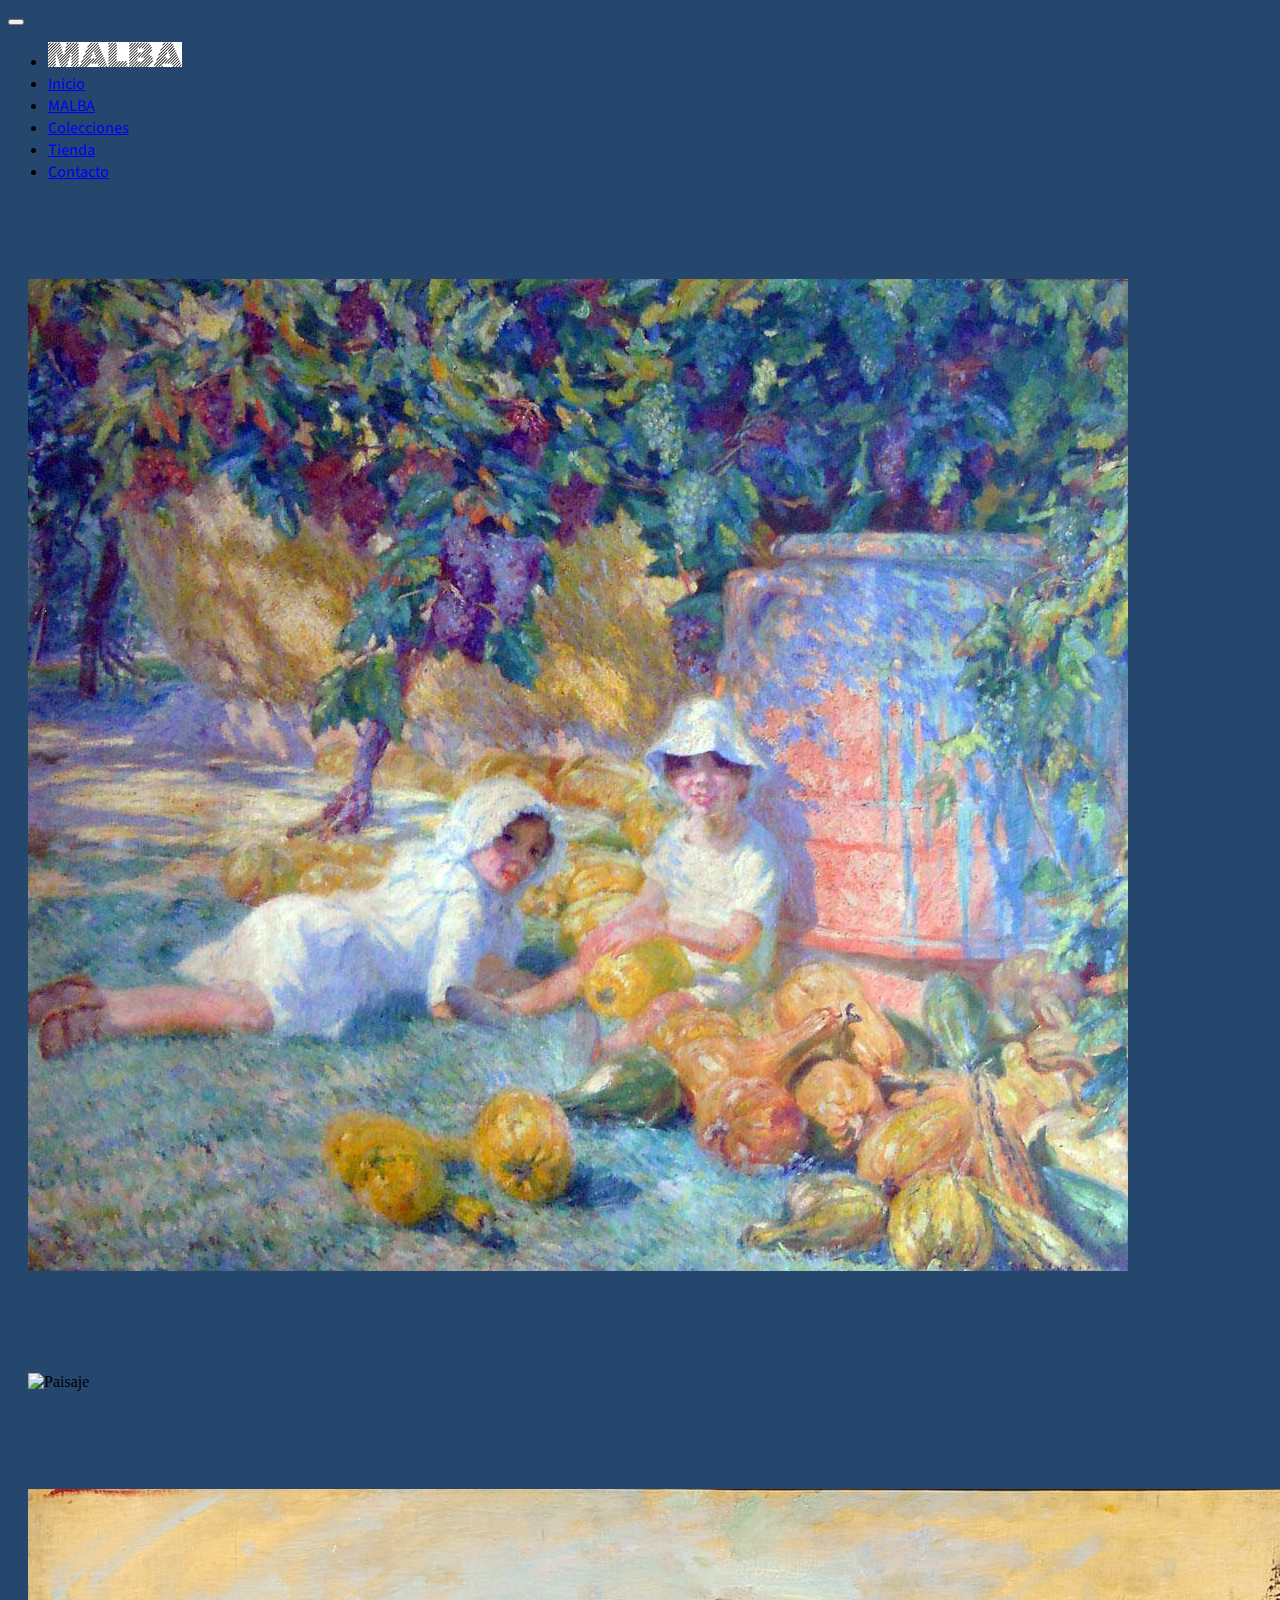
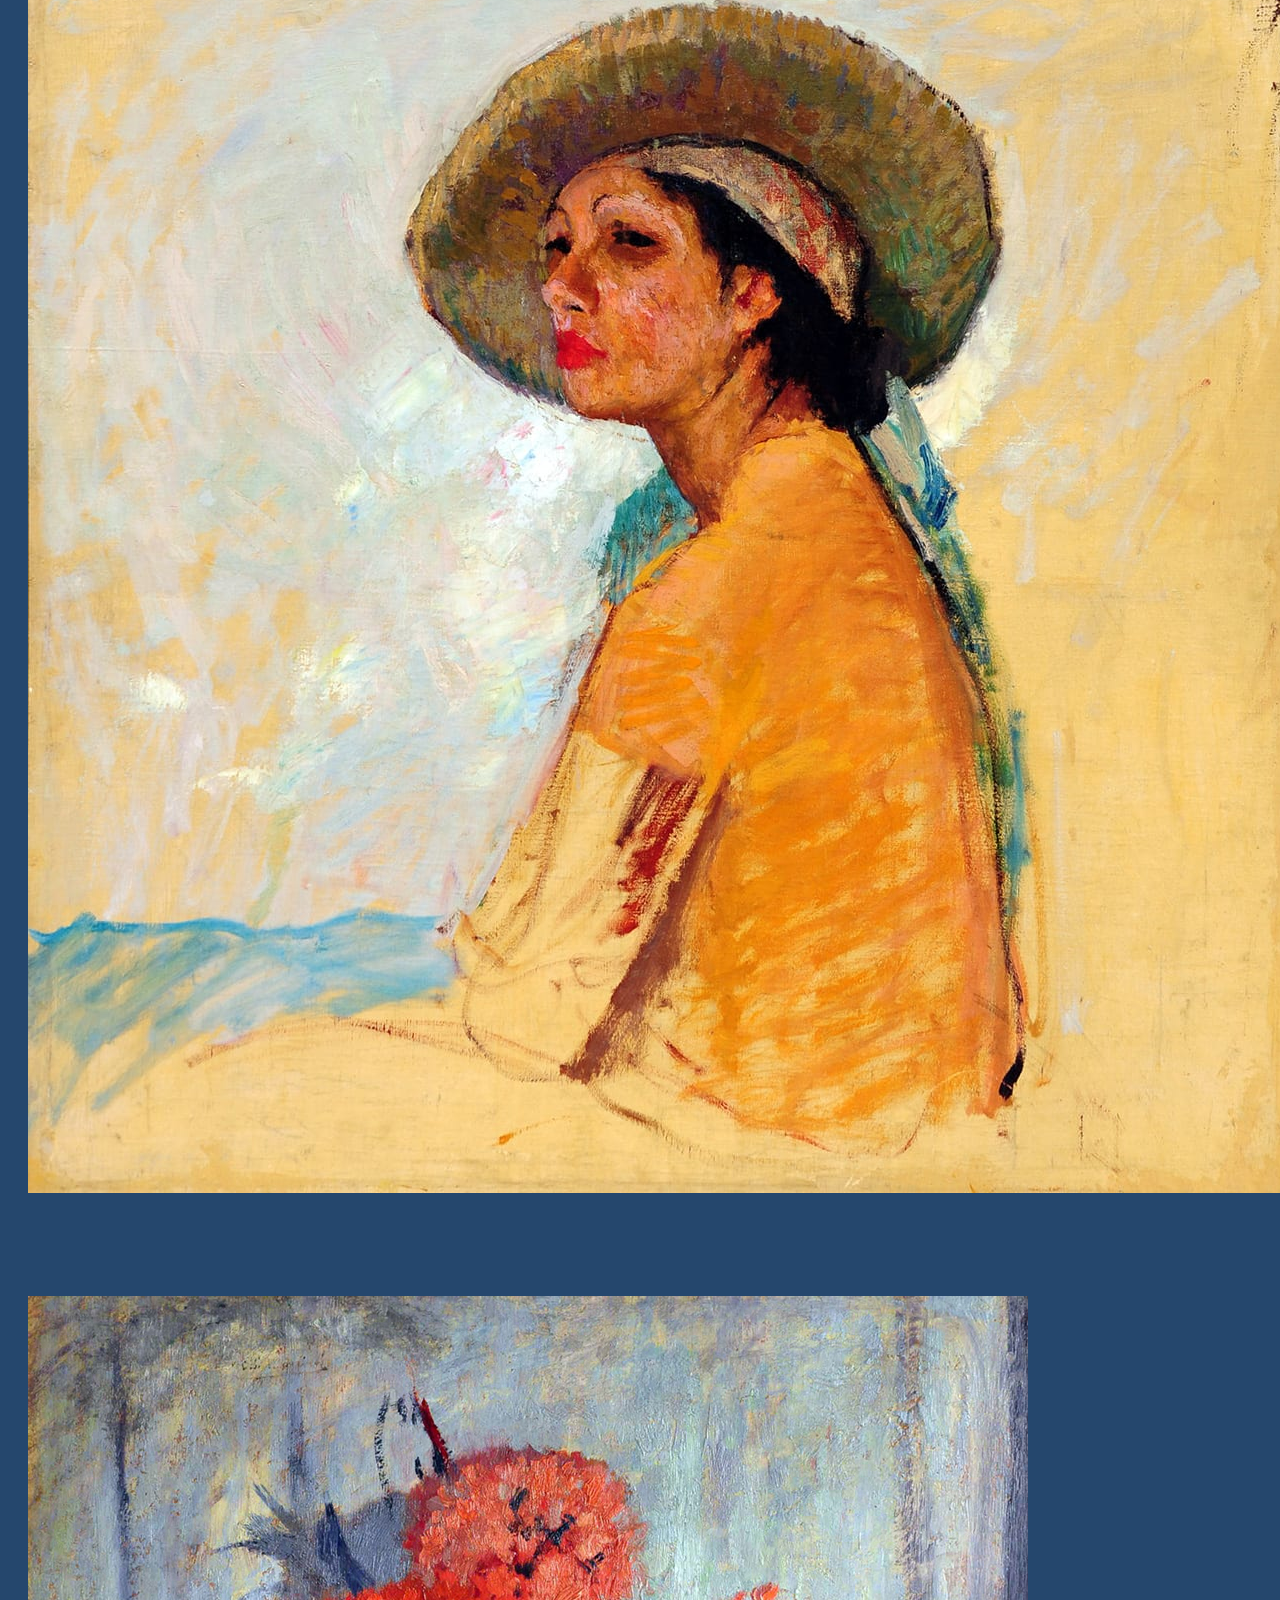
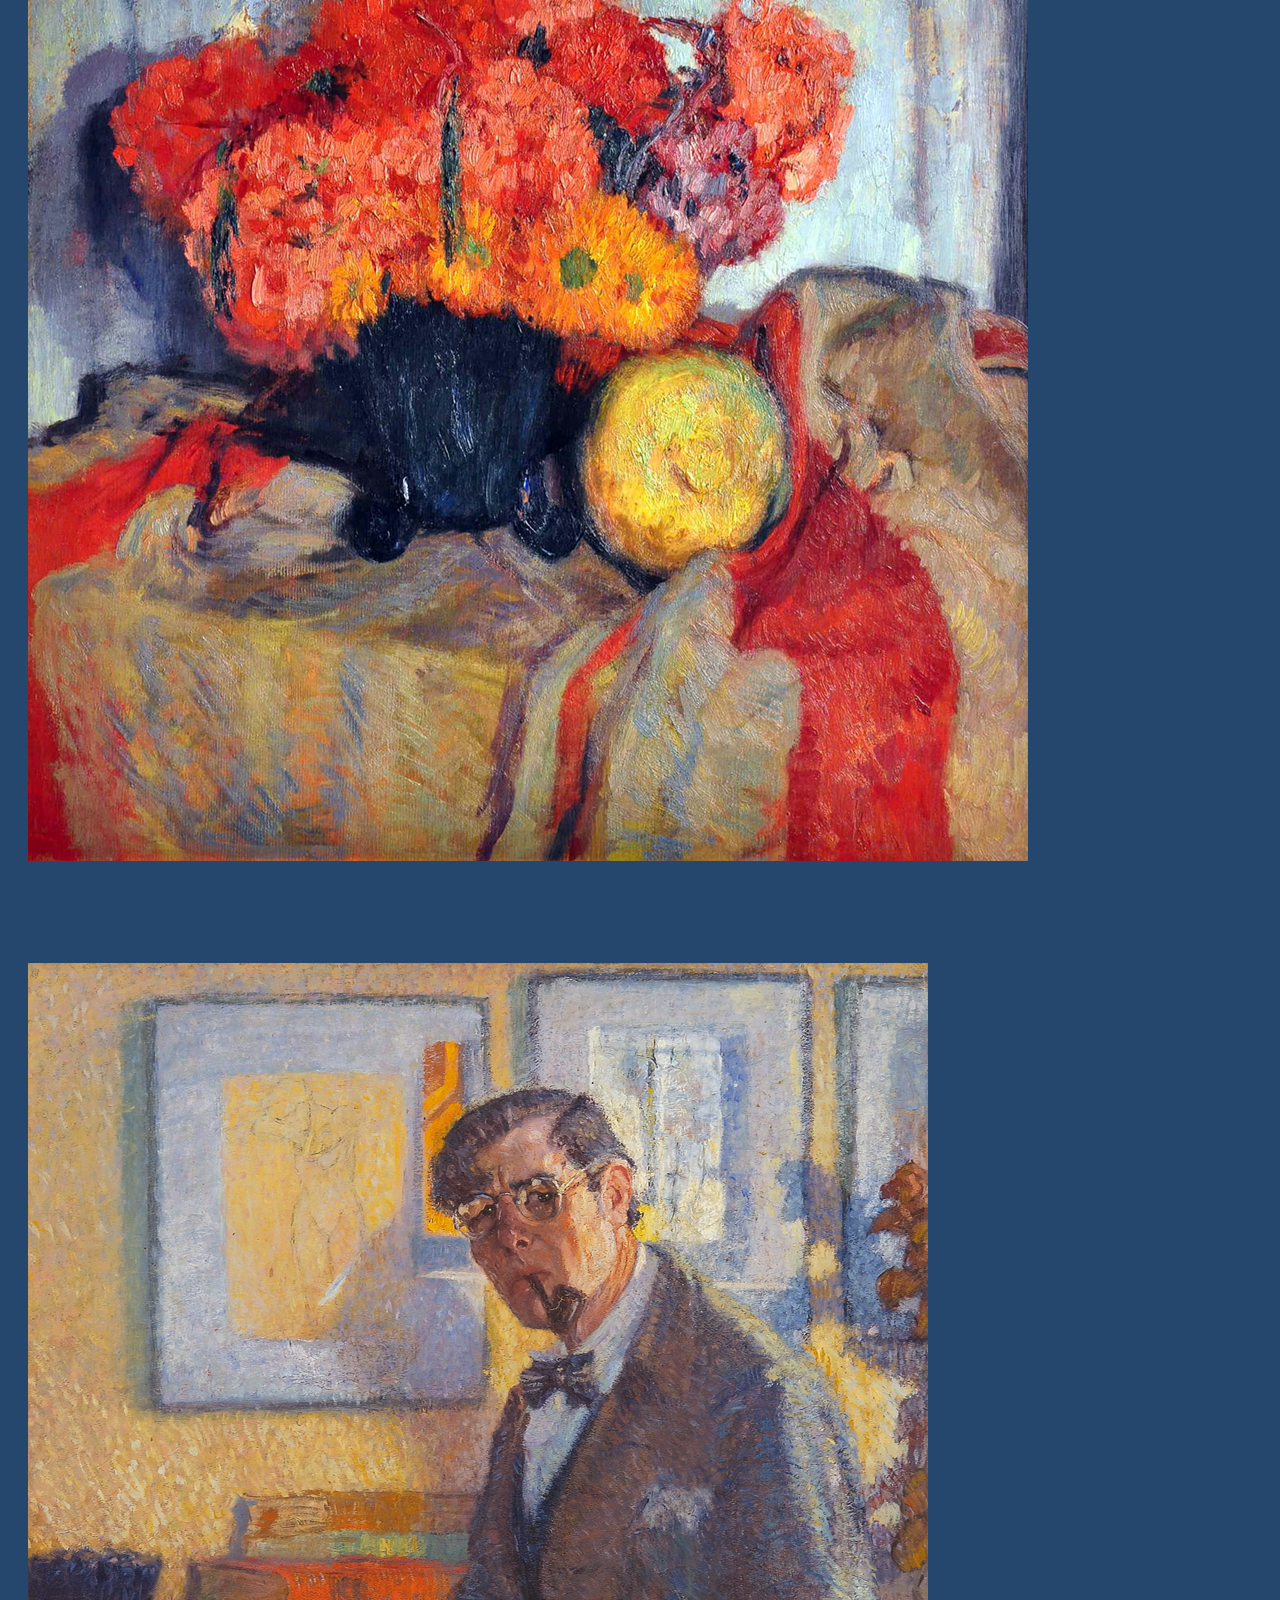
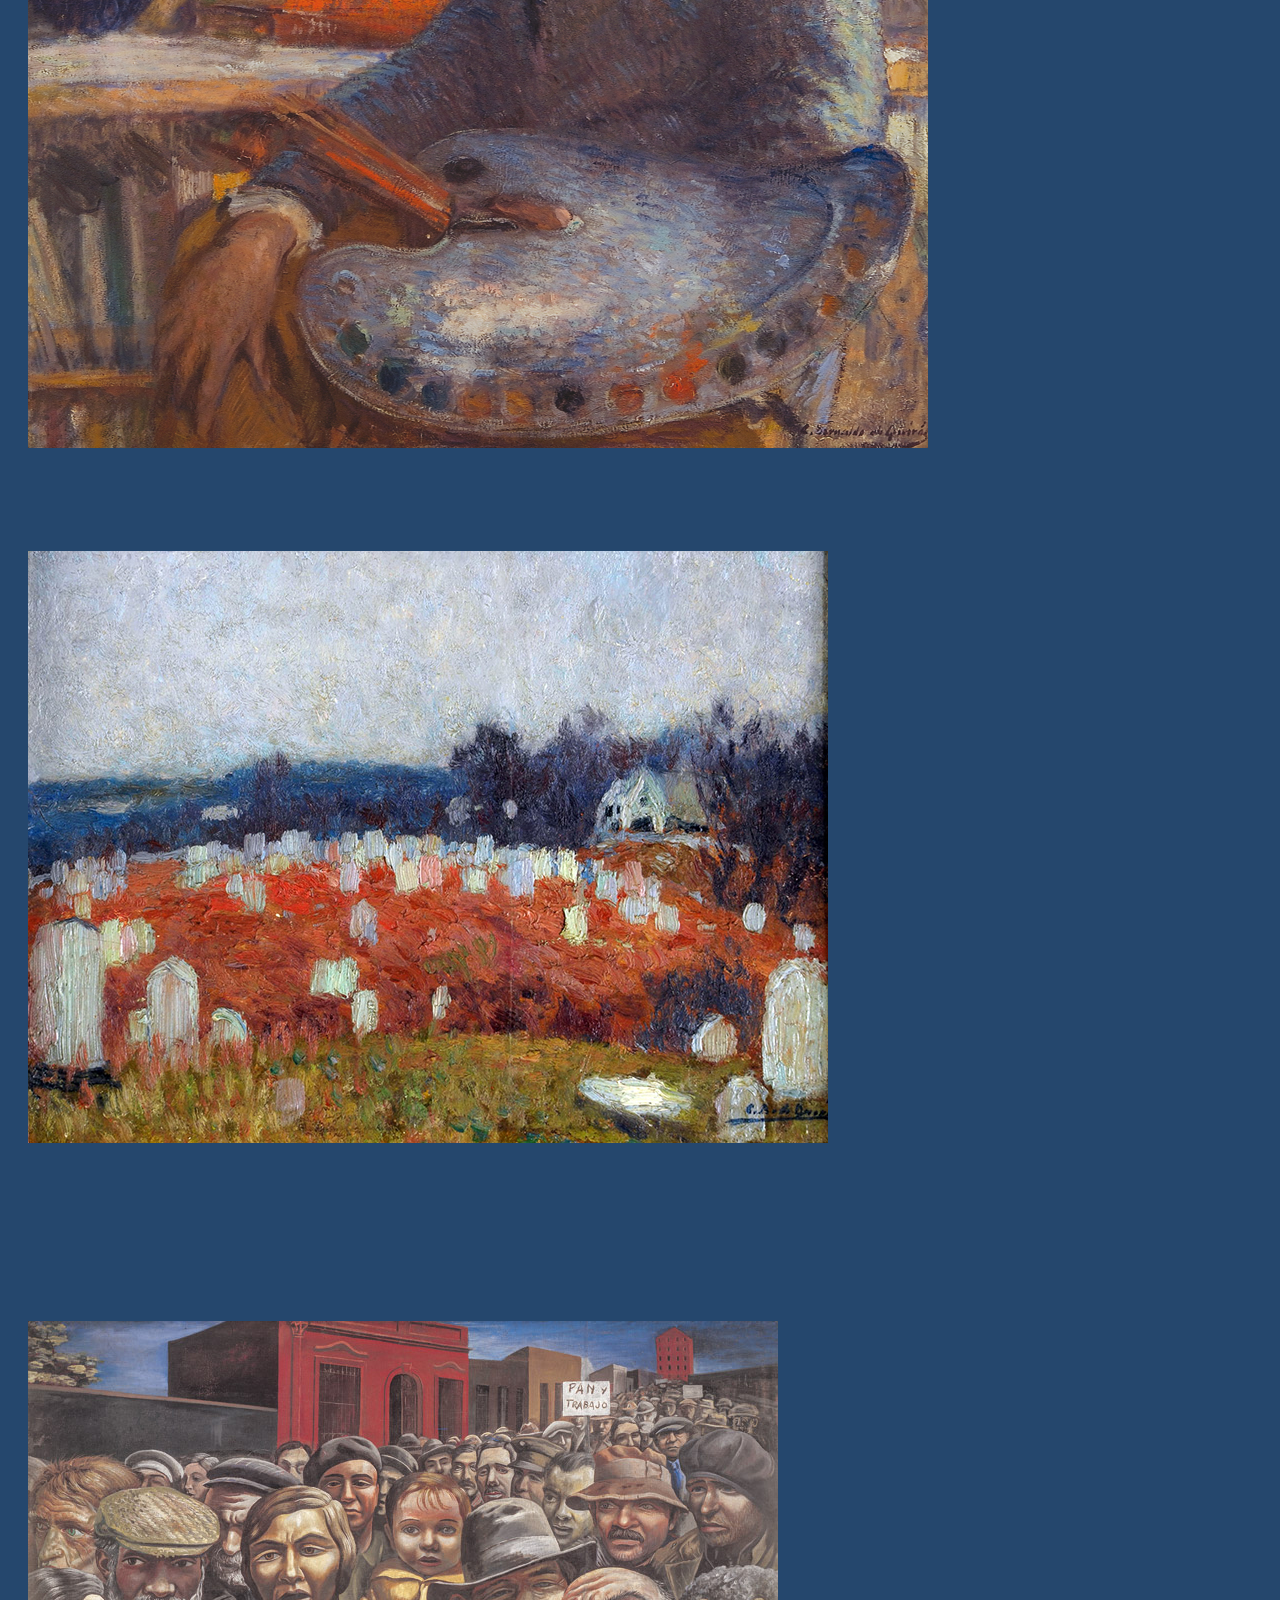
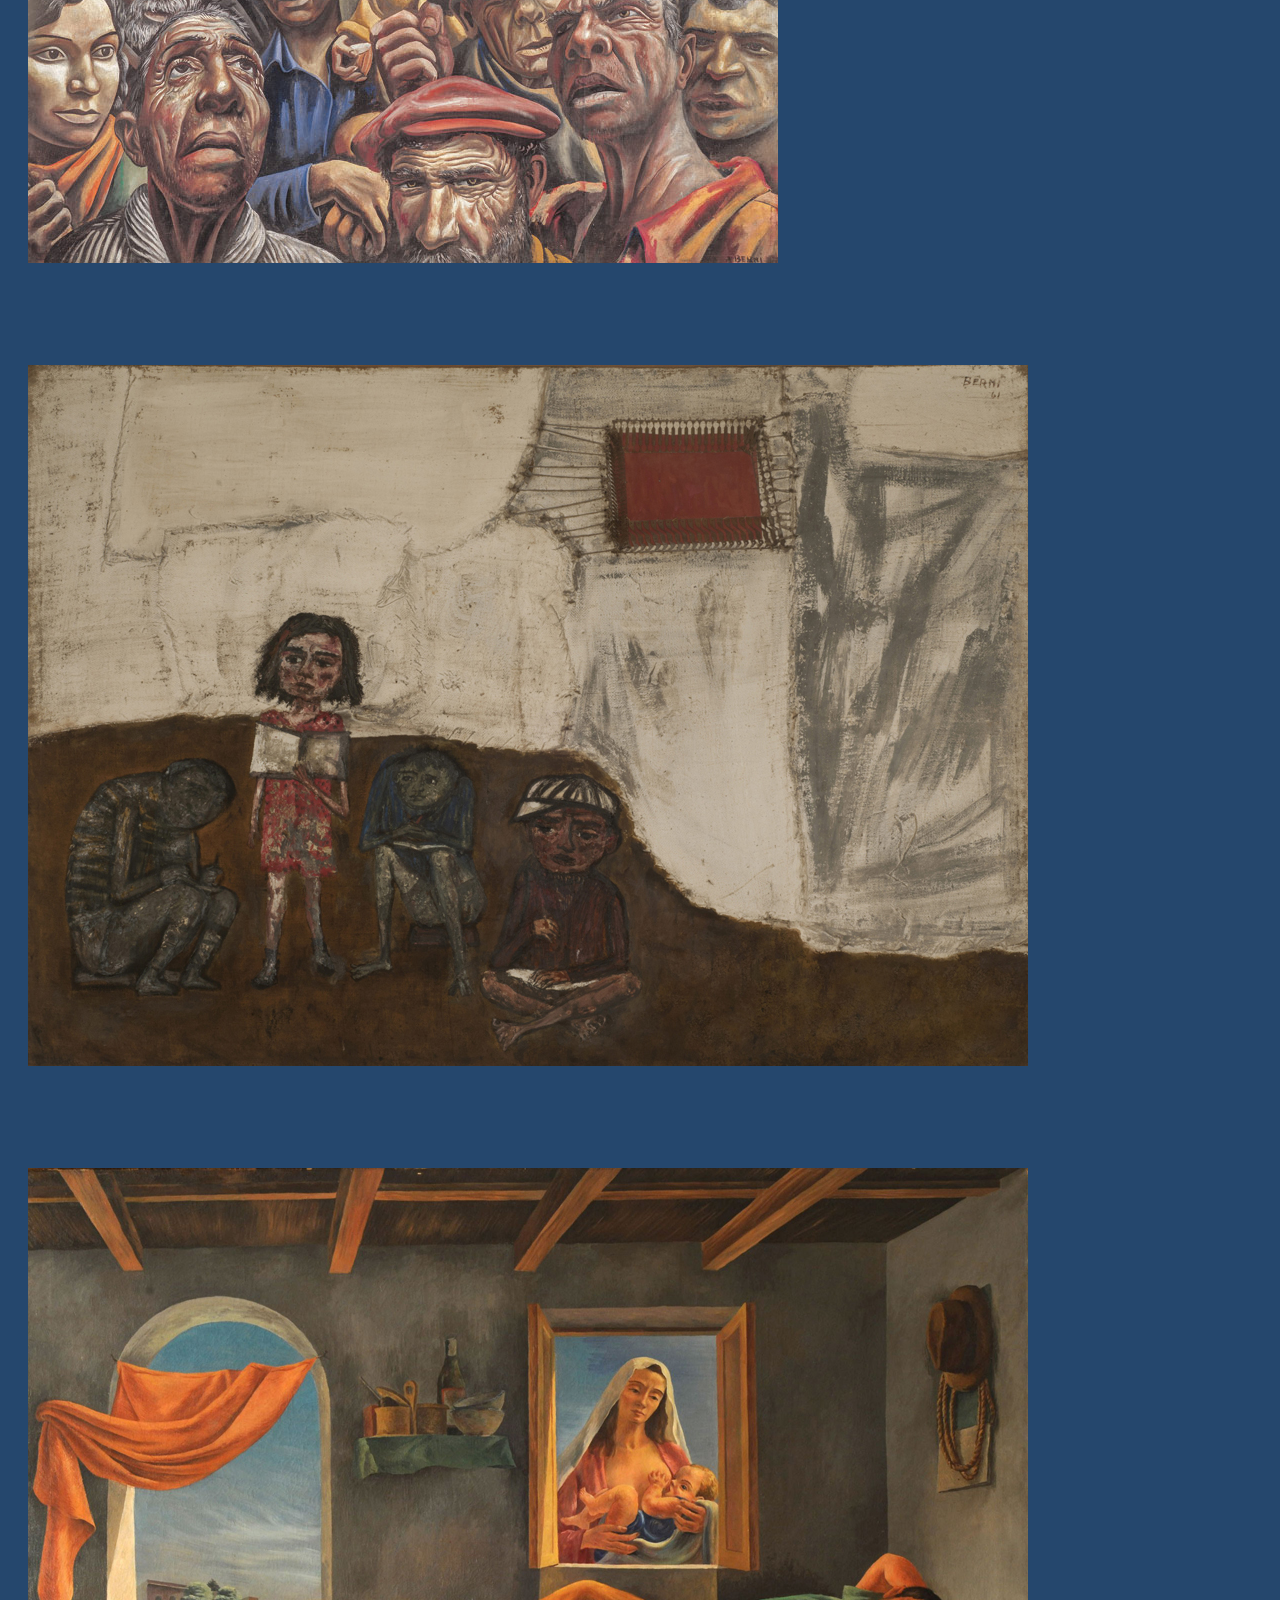
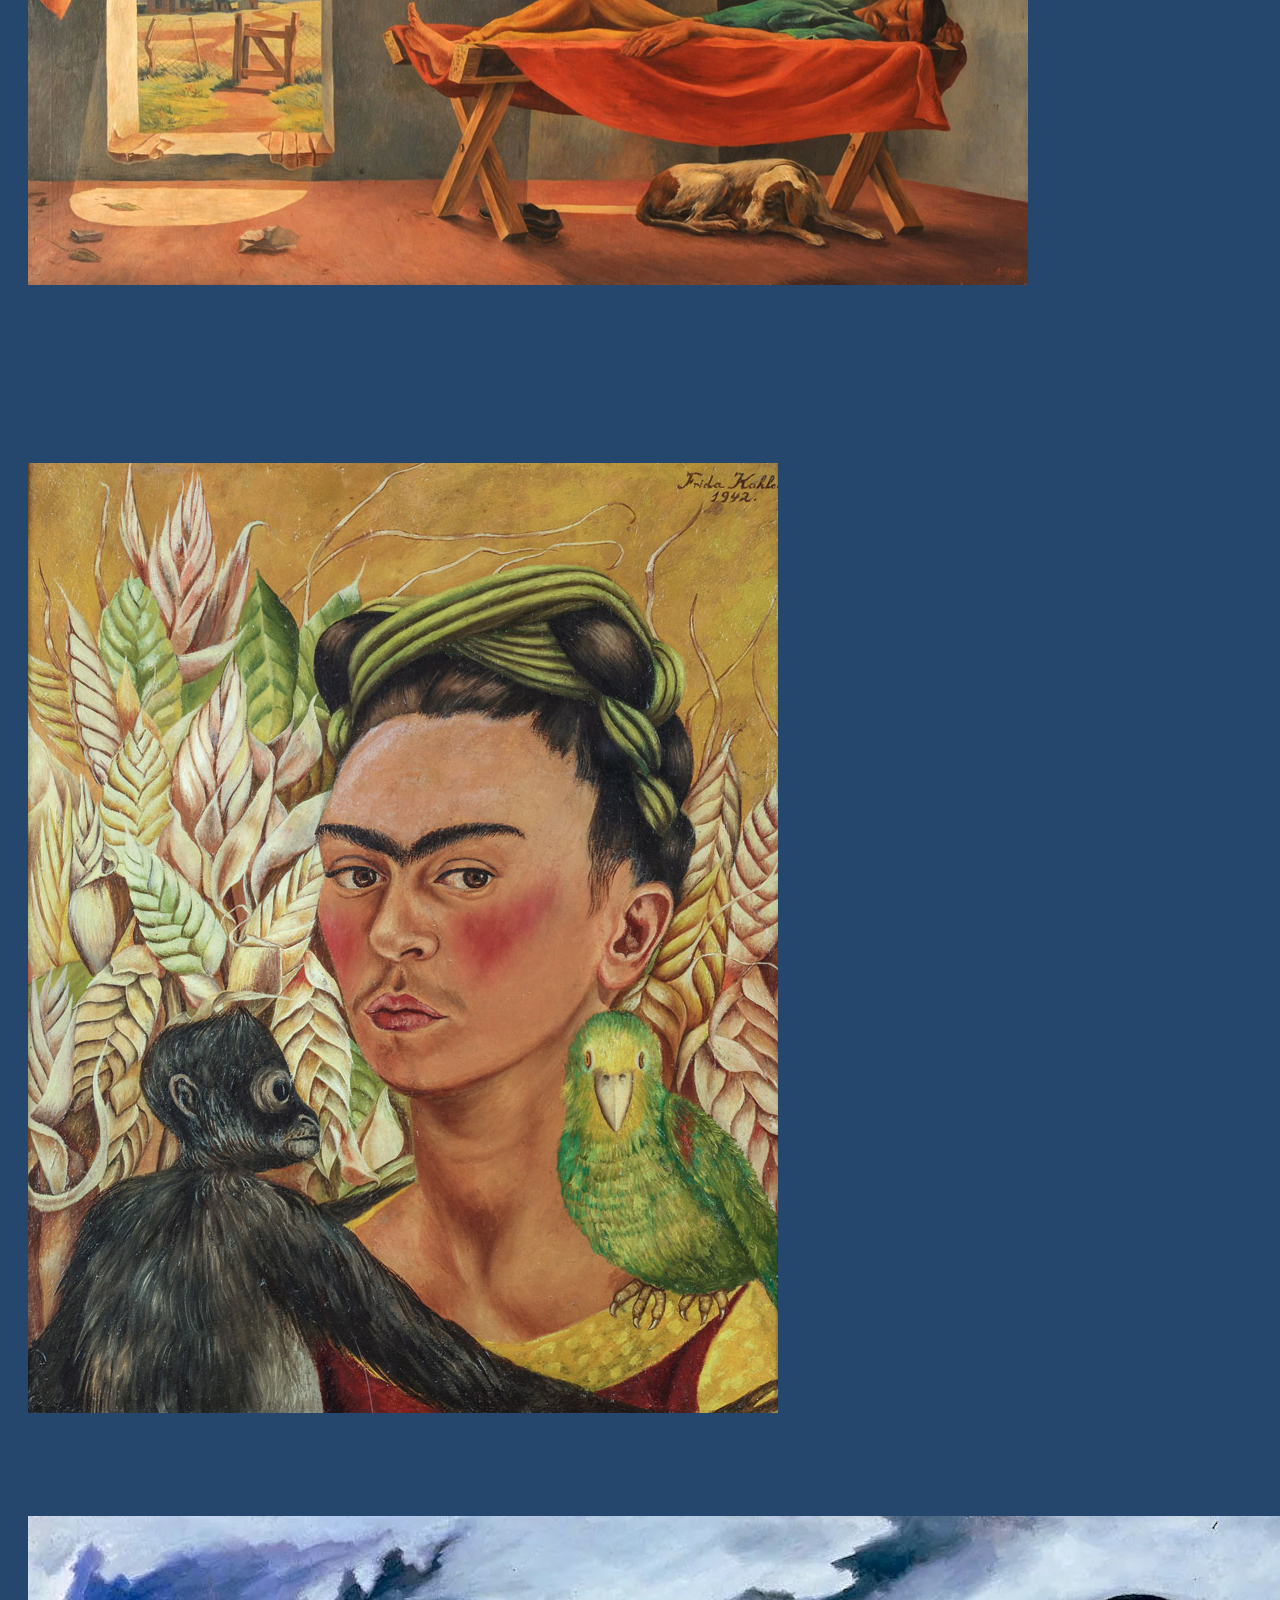
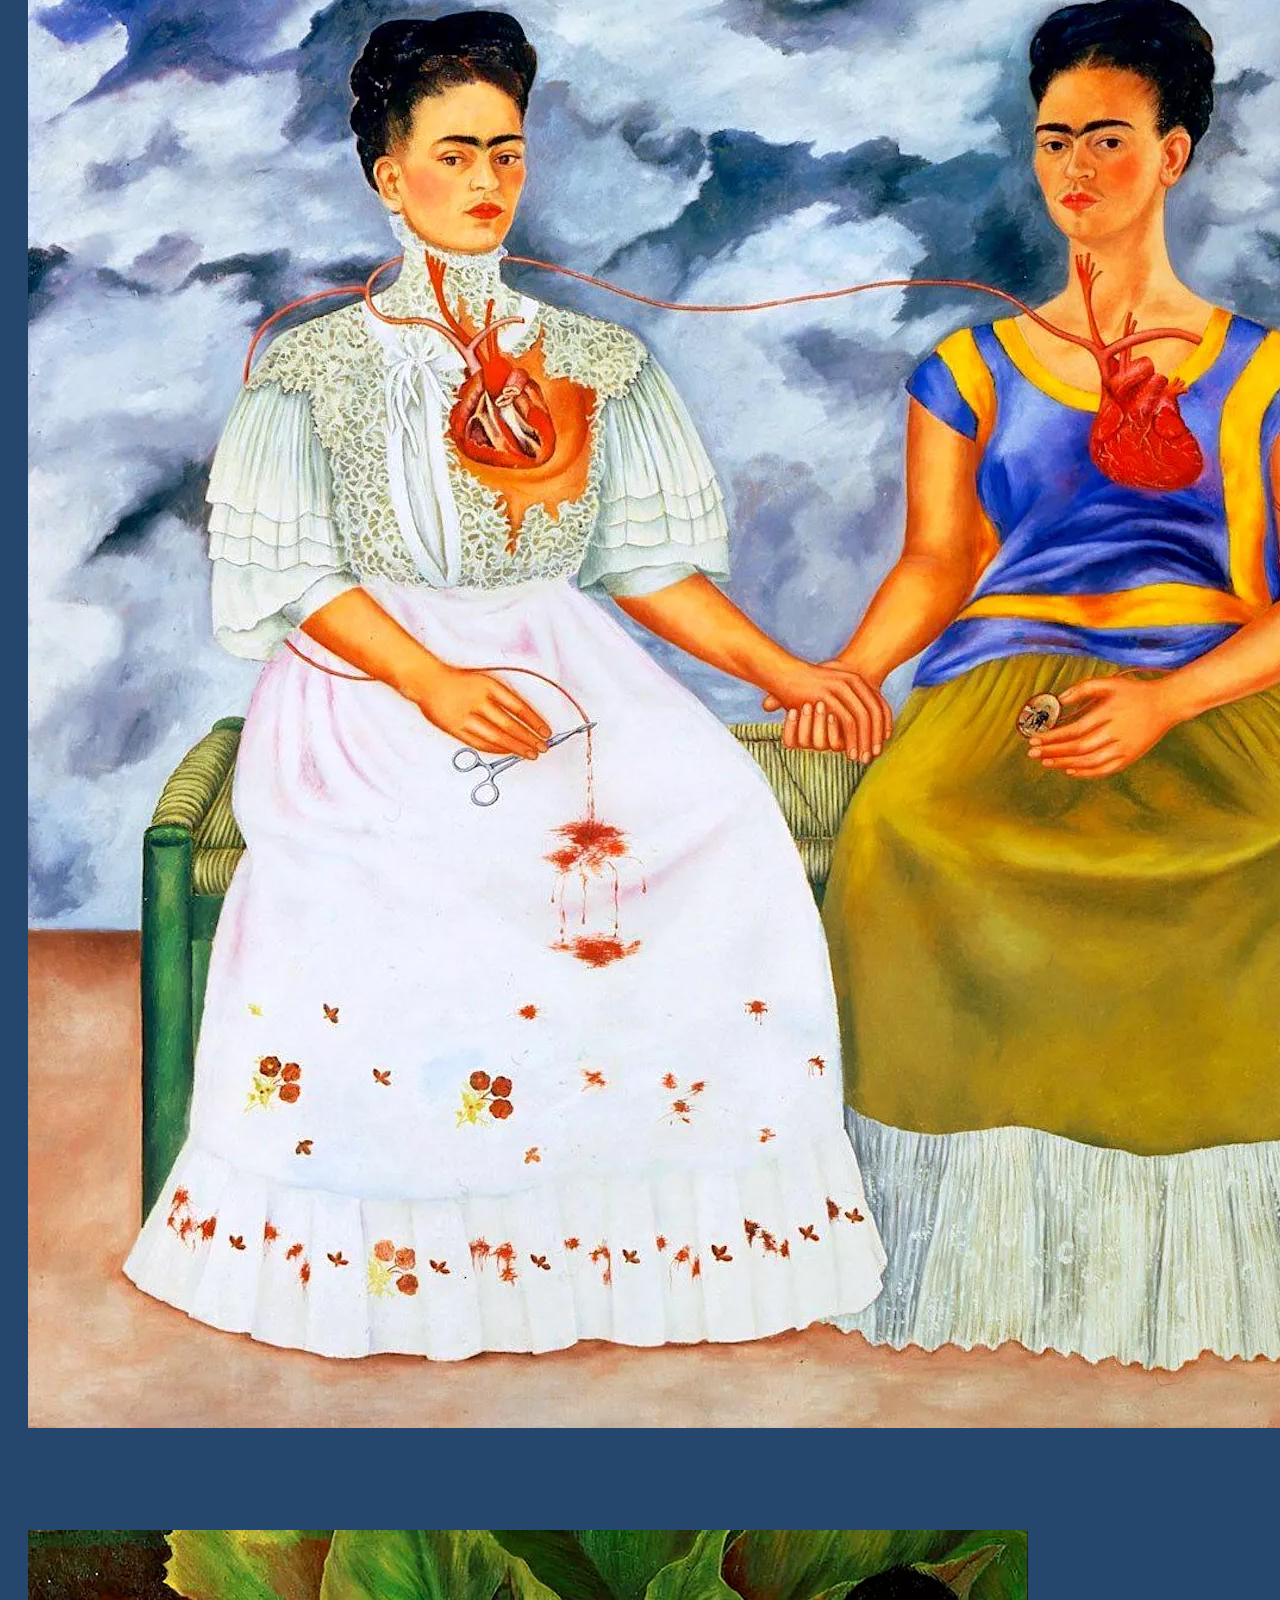
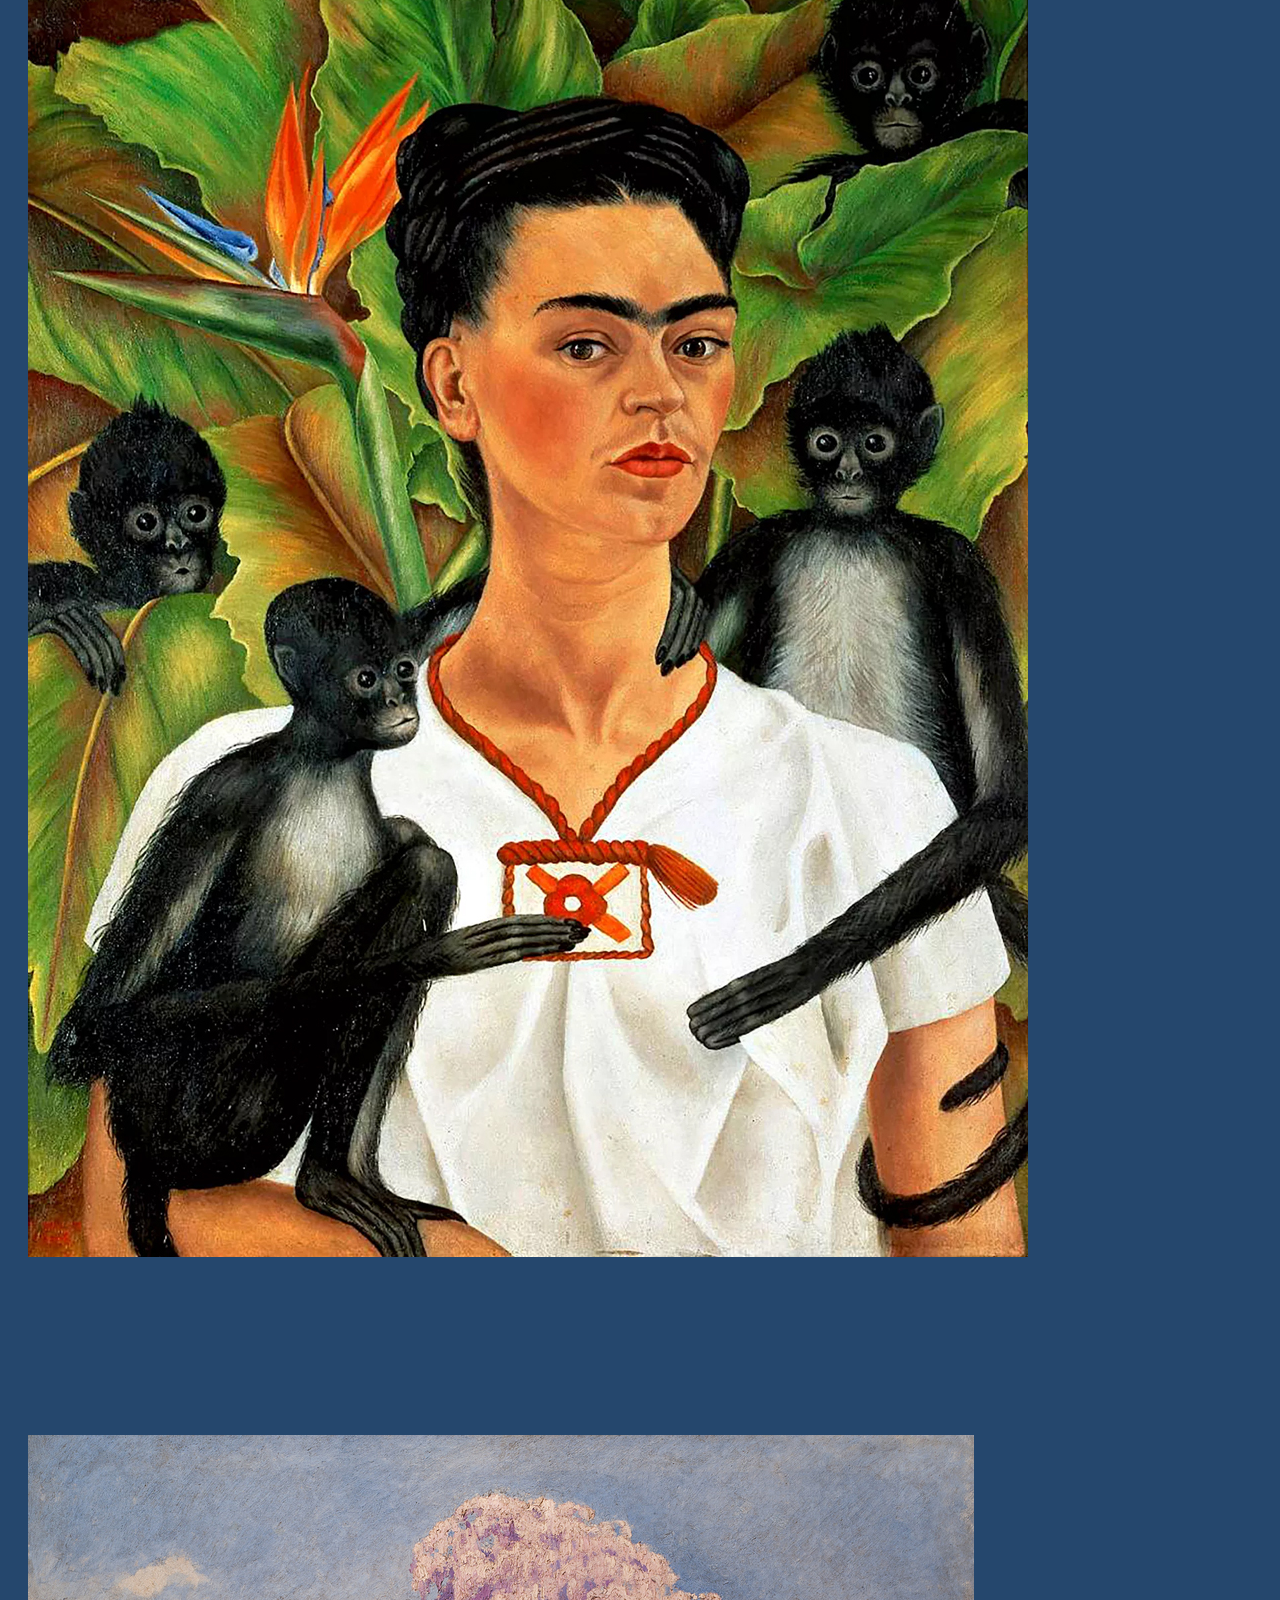
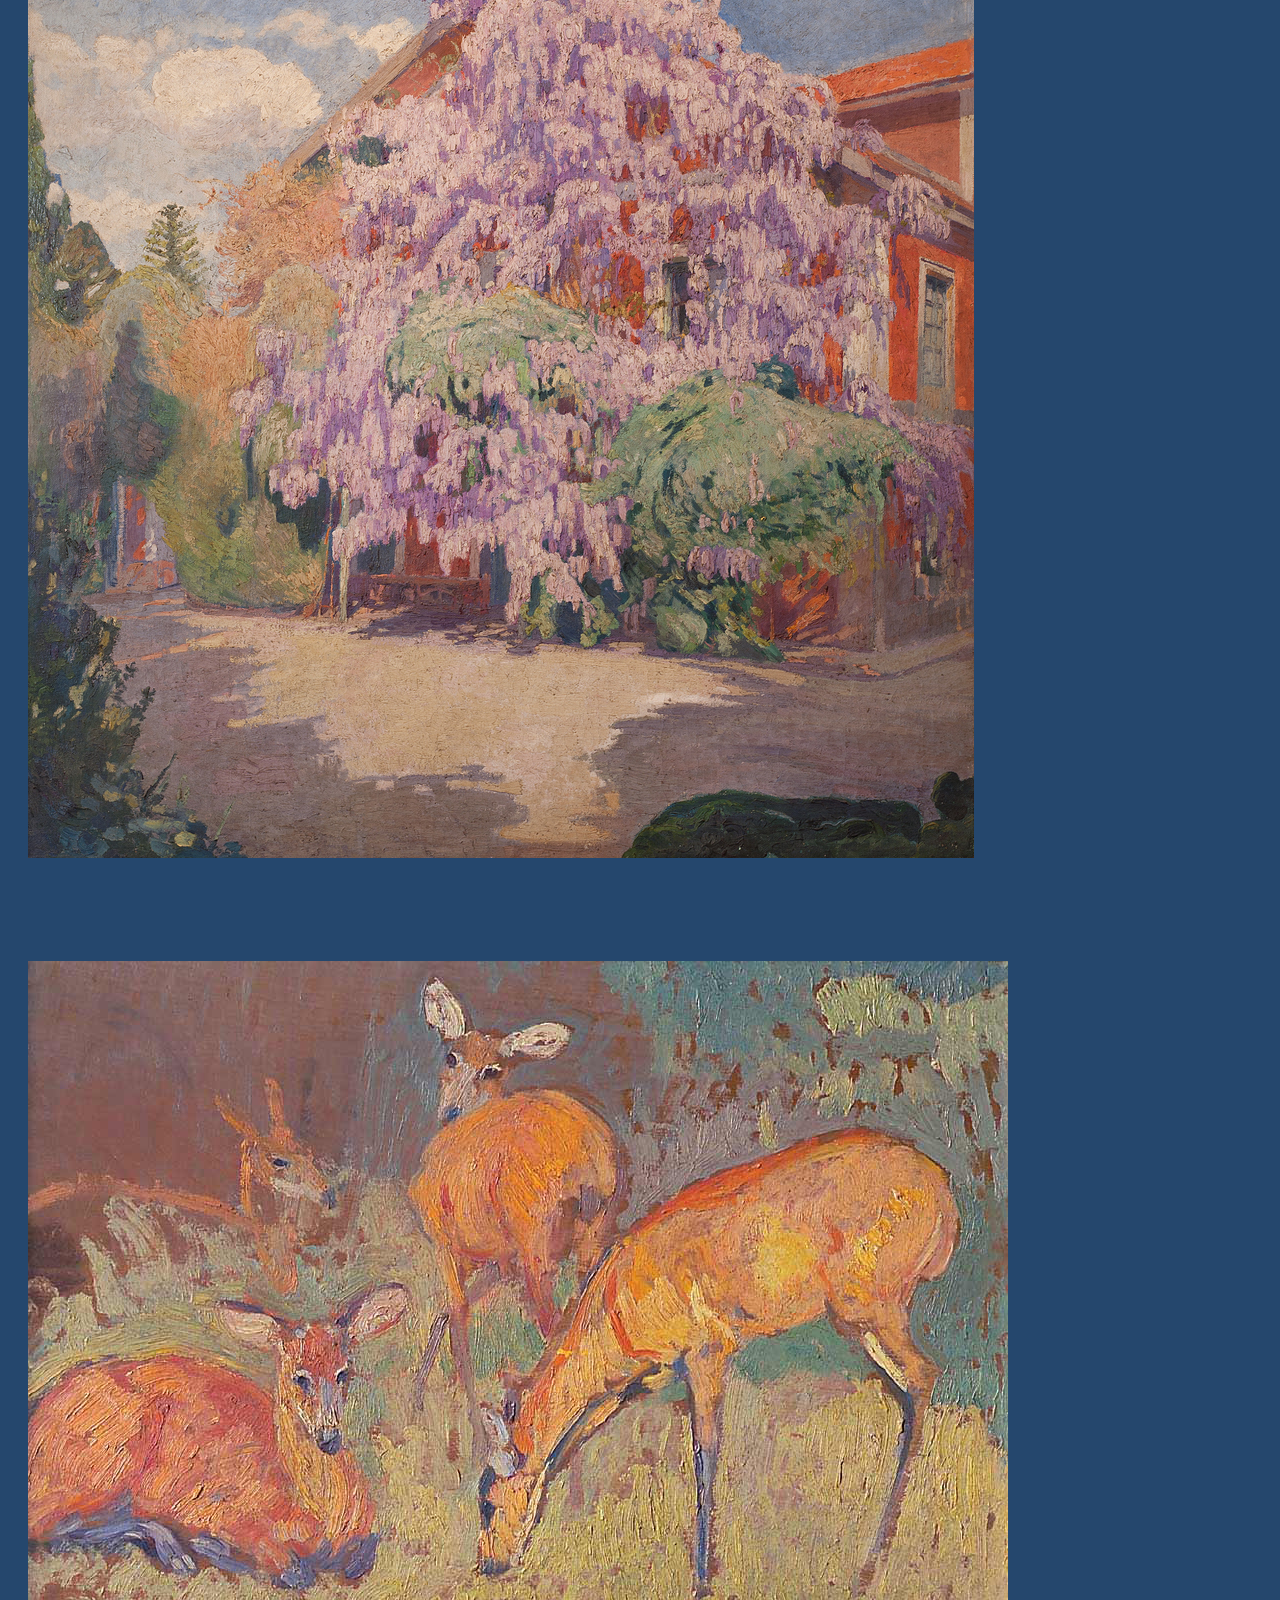
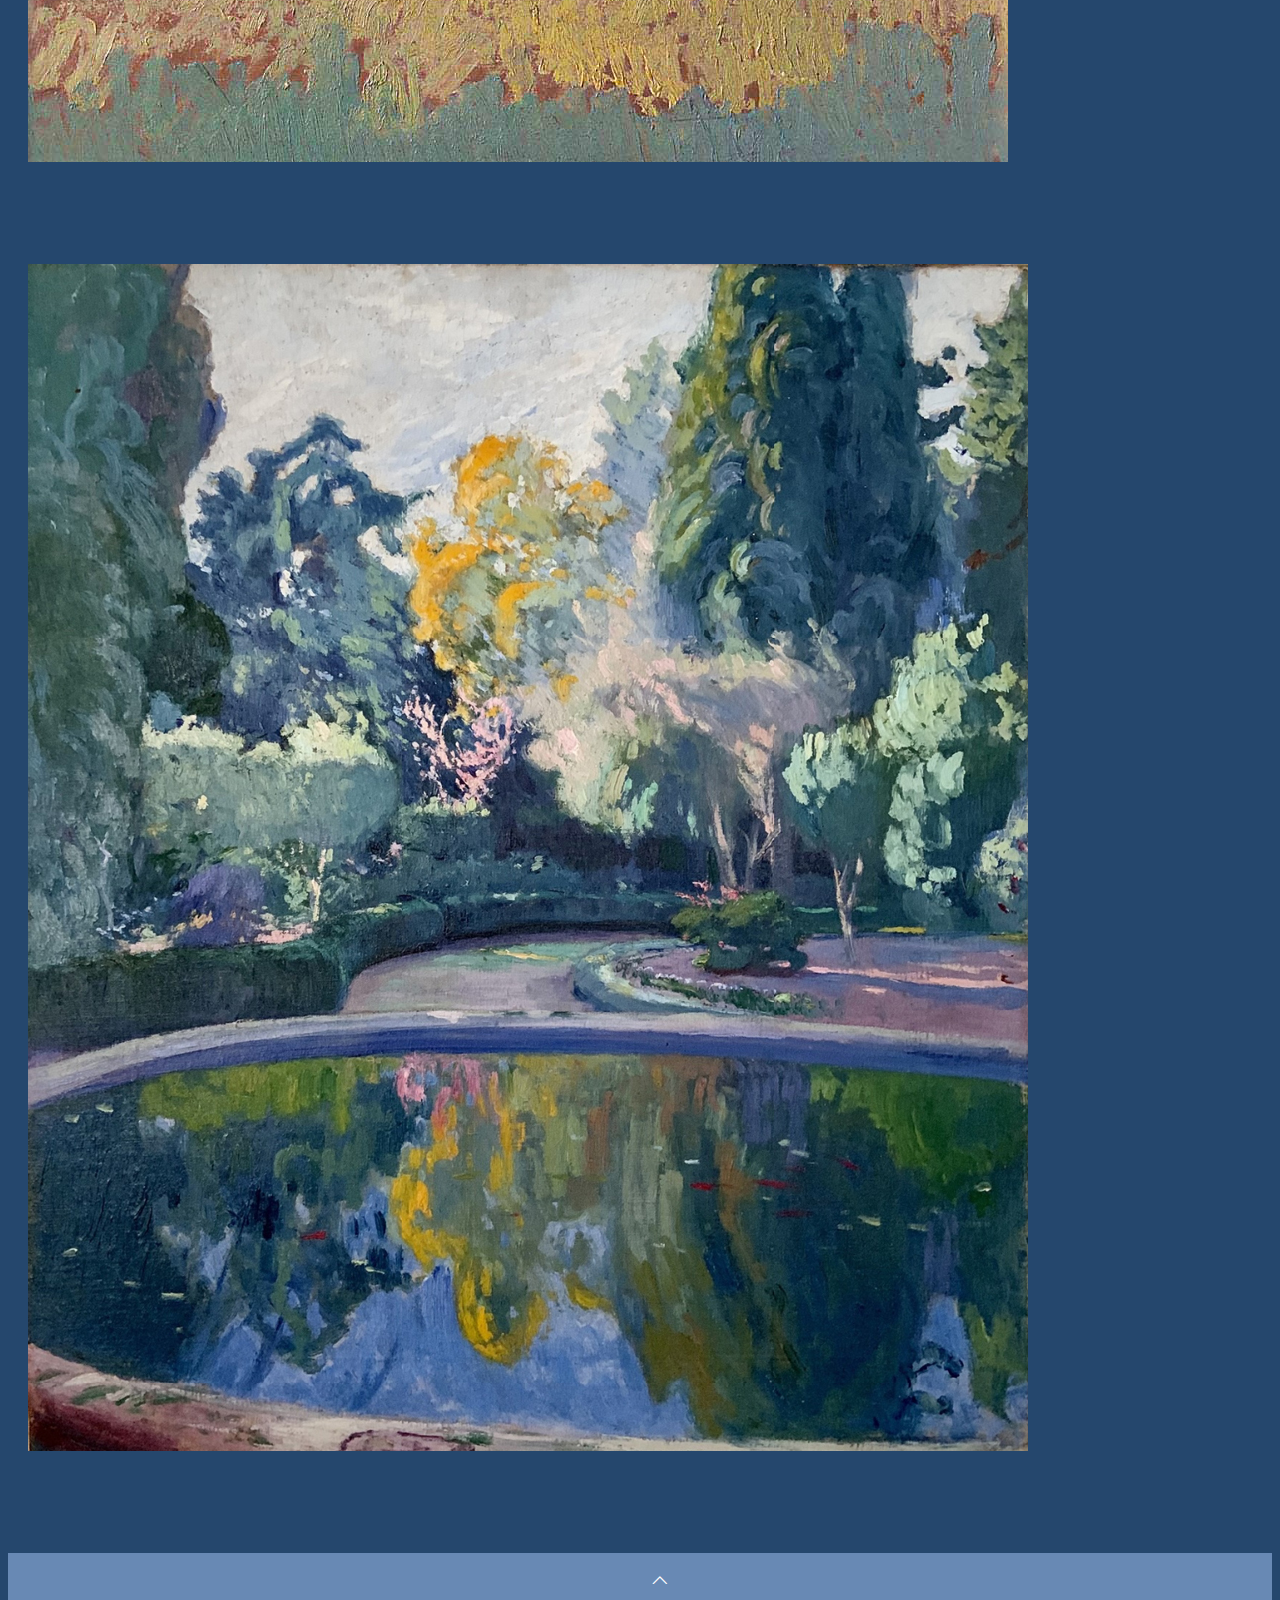
==== colecciones.html @ 4b1ae32b "Add files via upload" ====
<!doctype html>
<html lang="en">

<head>
    <meta charset="utf-8">
    <meta name="viewport" content="width=device-width, initial-scale=1">
    <title>Museo - MALBA</title>
    <link href="https://cdn.jsdelivr.net/npm/bootstrap@5.2.2/dist/css/bootstrap.min.css" rel="stylesheet"
        integrity="sha384-Zenh87qX5JnK2Jl0vWa8Ck2rdkQ2Bzep5IDxbcnCeuOxjzrPF/et3URy9Bv1WTRi" crossorigin="anonymous">
    <link rel="stylesheet" href="estilos.css" class="rel">
    <link rel="stylesheet" href="https://cdn.jsdelivr.net/npm/bootstrap-icons@1.9.1/font/bootstrap-icons.css">
    <link rel="preconnect" href="https://fonts.googleapis.com">
    <link rel="preconnect" href="https://fonts.gstatic.com" crossorigin>
    <link href="https://fonts.googleapis.com/css2?family=Source+Sans+Pro&display=swap" rel="stylesheet">
    <link href="https://fonts.googleapis.com/css2?family=Bodoni+Moda:opsz,wght@6..96,500&display=swap" rel="stylesheet">
</head>

<body>
    <div class="d-flex p-4 mb-4 bg-sucess text-white justify-content-center">
        <nav class="navbar navbar-expand-md bg-white">
            <div class="container-fluid">
                <button class="navbar-toggler" type="button" data-bs-toggle="collapse"
                    data-bs-target="#navbarSupportedContent" aria-controls="navbarSupportedContent"
                    aria-expanded="false" aria-label="Toggle navigation">
                    <span class="navbar-toggler-icon"></span>
                </button>
                <div class="collapse navbar-collapse" id="navbarSupportedContent">
                    <ul class="navbar-nav me-auto mb-3 mb-lg-0">
                        <li class="nav-item d-flex align-self-center pe-4 d-none d-md-block">
                            <img src="Img/MALBA-LOGO.jpg" class="img-fluid" alt="malba logo">
                        </li>
                        <li class="nav-item">
                            <a class="nav-link" aria-current="page" href="index.html">Inicio</a>
                        </li>
                        <li class="nav-item">
                            <a class="nav-link" href="quienes-somos.html">MALBA</a>
                        </li>
                        <li class="nav-item">
                            <a class="nav-link" href="colecciones.html">Colecciones</a>
                        </li>
                        <li class="nav-item">
                            <a class="nav-link" href="merchandising.html">Tienda</a>
                        </li>
                        <li class="nav-item">
                            <a class="nav-link" href="contacto.html">Contacto</a>
                        </li>
                    </ul>
                </div>
            </div>
        </nav>
    </div>

    <section id="coleccion">
        <div class="container">
            <div class="row">
                <div class="col-10">
                    <h2 class="titutulo2 text-light">Colección Cesáreo Bernaldo de Quiros - Semana del Impresionismo
                    </h2>
                </div>
            </div>
            <div class="row row-cols-3 d-flex justify-content-center">
                <div class="col-lg-4 col-xl-4 col-md-6 col-10">
                    <div class="card text-bg-dark">
                        <img src="Img/Entre-calabazas---Cesareo-B.jpg" class="card-img" alt="Entre calabazas">
                        <div class="card-img-overlay">
                            <h5 class="card-title">Entre calabazas</h5>
                            <p class="card-text">Óleo sobre tela.
                                Medidas: 163 x 176 cm.
                            </p>
                        </div>
                    </div>
                </div>
                <div class="col-lg-4 col-xl-4 col-md-6 col-10">
                    <div class="card text-bg-dark">
                        <img src="Img/paisaje---Cesareo-B.jpg" class="card-img" alt="Paisaje">
                        <div class="card-img-overlay">
                            <h5 class="card-title">Paisaje</h5>
                            <p class="card-text">Óleo sobre Tela.
                                Medidas: 70 x 65 cm.
                                Circa 1910.
                            </p>
                        </div>
                    </div>
                </div>
                <div class="col-lg-4 col-xl-4 col-md-6 col-10">
                    <div class="card text-bg-dark">
                        <img src="Img/mujer-con-sombrero---Cesareo-B.jpg" class="card-img" alt="Paisaje">
                        <div class="card-img-overlay">
                            <h5 class="card-title">Mujer con Sombrero</h5>
                            <p class="card-text">Óleo sobre lienzo . Medidas: 83x84cm . 1937.
                            </p>
                        </div>
                    </div>
                </div>
            </div>
            <div class="row row-cols-3 d-flex justify-content-center">
                <div class="col-lg-4 col-xl-4 col-md-6 col-10">
                    <div class="card text-bg-dark">
                        <img src="Img/flores---Cesareo-B.jpg" class="card-img" alt="Entre calabazas">
                        <div class="card-img-overlay">
                            <h5 class="card-title">Flores, Vicente López</h5>
                            <p class="card-text">Óleo sobre tabla. Medidas: 70x60cm . 1955.
                            </p>
                        </div>
                    </div>
                </div>

                <div class="col-lg-4 col-xl-4 col-md-6 col-10">
                    <div class="card text-bg-dark">
                        <img src="Img/retrato-del-pintor-anderson---Cesareo-B.jpg" class="card-img" alt="Paisaje">
                        <div class="card-img-overlay">
                            <h5 class="card-title">Retrato del pintor Anderson
                            </h5>
                            <p class="card-text">Óleo sobre cartón.
                                Medidas: 117 x 98 cm.
                                1939.
                            </p>
                        </div>
                    </div>
                </div>
                <div class="col-lg-4 col-xl-4 col-md-6 col-10">
                    <div class="card text-bg-dark">
                        <img src="Img/connecticut-estados-unidos---Cesareo-B.jpg" class="card-img" alt="Connecticut">
                        <div class="card-img-overlay">
                            <h5 class="card-title">Connecticut, Estados Unidos</h5>
                            <p class="card-text">Óleo sobre lienzo.
                                Medidas: 22 x 30 cm.
                                1934.
                            </p>
                        </div>
                    </div>
                </div>
            </div>
        </div>
        <div class="container py-5">
            <div class="row">
                <div class="col-10">
                    <h2 class="titutulo2 text-light">Colección Antonio Berni
                    </h2>
                </div>
            </div>
            <div class="row row-cols-3 d-flex justify-content-center">
                <div class="col-lg-4 col-xl-4 col-md-6 col-10">
                    <div class="card text-bg-dark">
                        <img src="Img/berni-1.jpg" class="card-img" alt="berni-1">
                        <div class="card-img-overlay">
                            <h5 class="card-title">Manifestación, 1934</h5>
                            <p class="card-text">Temple sobre arpillera.
                                Medidas: 180 x 249,5 cm. 1934.
                            </p>
                        </div>
                    </div>
                </div>
                <div class="col-lg-4 col-xl-4 col-md-6 col-10">
                    <div class="card text-bg-dark">
                        <img src="Img/berni-2.jpg" class="card-img" alt="berni-2">
                        <div class="card-img-overlay">
                            <h5 class="card-title">Juanito Laguna aprende a leer </h5>
                            <p class="card-text">Óleo sobre tela.
                                Medidas: 200 x 300 cm.
                                1961.
                            </p>
                        </div>
                    </div>
                </div>
                <div class="col-lg-4 col-xl-4 col-md-6 col-10">
                    <div class="card text-bg-dark">
                        <img src="Img/berni-3.jpg" class="card-img" alt="berni-3">
                        <div class="card-img-overlay">
                            <h5 class="card-title">La siesta </h5>
                            <p class="card-text">Óleo sobre lienzo.
                                Medidas: 155 x 220 cm. 1943.
                            </p>
                        </div>
                    </div>
                </div>
            </div>
            <div class="container py-5">
                <div class="row">
                    <div class="col-10">
                        <h2 class="titutulo2 text-light">Colección Frida Kahlo
                        </h2>
                    </div>
                </div>
                <div class="row row-cols-3 d-flex justify-content-center">
                    <div class="col-lg-4 col-xl-4 col-md-6 col-10">
                        <div class="card text-bg-dark">
                            <img src="Img/frida-1.jpg" class="card-img" alt="frida-1">
                            <div class="card-img-overlay">
                                <h5 class="card-title">Autorretrato con chango y loro</h5>
                                <p class="card-text">Temple sobre arpillera.
                                    Medidas: 180 x 249,5 cm. 1942.
                                </p>
                            </div>
                        </div>
                    </div>
                    <div class="col-lg-4 col-xl-4 col-md-6 col-10">
                        <div class="card text-bg-dark">
                            <img src="Img/frida-2.jpg" class="card-img" alt="frida-2">
                            <div class="card-img-overlay">
                                <h5 class="card-title">Las dos Fridas </h5>
                                <p class="card-text">Óleo sobre tela.
                                    Medidas: 173,5 x 173 cm.
                                    1939.
                                </p>
                            </div>
                        </div>
                    </div>
                    <div class="col-lg-4 col-xl-4 col-md-6 col-10">
                        <div class="card text-bg-dark">
                            <img src="Img/frida-3.jpg" class="card-img" alt="frida-3">
                            <div class="card-img-overlay">
                                <h5 class="card-title">Autorretrato con monos</h5>
                                <p class="card-text">Óleo sobre tela.
                                    Medidas: 81.5 x 63 cm. 1943.
                                </p>
                            </div>
                        </div>
                    </div>
                </div>
            </div>
            <div class="container py-5">
                <div class="row">
                    <div class="col-10">
                        <h2 class="titutulo2 text-light">Colección Pedro Blanes Viale
                        </h2>
                    </div>
                </div>
                <div class="row row-cols-3 d-flex justify-content-center">
                    <div class="col-lg-4 col-xl-4 col-md-6 col-10">
                        <div class="card text-bg-dark">
                            <img src="Img/pedro-blanes-viale-las-glicinas.jpg" class="card-img" alt="blanes-viale-1">
                            <div class="card-img-overlay">
                                <h5 class="card-title">Las Glicinas</h5>
                                <p class="card-text">
                                    Óleo sobre telaa.
                                    Medidas: 130 x 120 cm. 1923.
                                </p>
                            </div>
                        </div>
                    </div>
                    <div class="col-lg-4 col-xl-4 col-md-6 col-10">
                        <div class="card text-bg-dark">
                            <img src="Img/Pedro-Blanes-Viale-Ciervos.jpg" class="card-img" alt="blanes-viale-2">
                            <div class="card-img-overlay">
                                <h5 class="card-title">Ciervos</h5>
                                <p class="card-text">Óleo sobre tabla.
                                    Medidas: 37,50 x 46 cm.
                                </p>
                            </div>
                        </div>
                    </div>
                    <div class="col-lg-4 col-xl-4 col-md-6 col-10">
                        <div class="card text-bg-dark">
                            <img src="Img/pedro-blanes-viale-fuente-en-los-jardines-de-la-quinta-de-castro.jpg"
                                class="card-img" alt="blanes-viale-3">
                            <div class="card-img-overlay">
                                <h5 class="card-title">Fuente en los jardines de la quinta de castro</h5>
                                <p class="card-text">Óleo sobre lienzo.
                                    Medidas: 54.5 x 46 cm. 1918.
                                </p>
                            </div>
                        </div>
                    </div>
                </div>
            </div>
        </div>
    </section>

    <footer style="background-color:#6889b4">
        <div class="container d-flex p-4 mb-4 text-white justify-content-center">
            <div class="row-1">
                <ul class="socials">
                    <li><a href="#"><i class="bi bi-chevron-up"></i></a></li>
                </ul>
                <ul class="socials">
                    <li><a href="https://www.instagram.com/museomalba/?hl=es"><i class="bi bi-instagram"></i></a>
                    </li>
                    <li><a href="https://twitter.com/museomalba?ref_src=twsrc%5Egoogle%7Ctwcamp%5Eserp%7Ctwgr%5Eauthor"><i
                                class="bi bi-twitter"></i></a></li>
                    <li><a href="https://www.facebook.com/museomalba/"><i class="bi bi-facebook"></i></a></li>
                    <li><a href="https://www.youtube.com/@museomalba"><i class="bi bi-youtube"></i></a></li>
                </ul>
                <div class="col-copy">
                    MALBA 2022 © Company, Inc
                    <p>Juliana Luz Barragán y Jonathan Fossati, Diseño Web, DGT4AP, 2022.</p>
                </div>
            </div>
        </div>
    </footer>

    <script src="https://cdn.jsdelivr.net/npm/bootstrap@5.2.2/dist/js/bootstrap.bundle.min.js"
        integrity="sha384-OERcA2EqjJCMA+/3y+gxIOqMEjwtxJY7qPCqsdltbNJuaOe923+mo//f6V8Qbsw3" crossorigin="anonymous">
    </script>
</body>

</html>
---- estilos.css ----
body {
    background-color: #25476d;
}

.title {
    writing-mode: vertical-lr;
    text-orientation: upright;
    color: #6889b4;
    font-family: 'Bodoni Moda', serif;
    font-size: 80px;
}

.row-1 {
    color: white;
    font-family: 'Source Sans Pro', sans-serif;
}

.nav-item {
    font-family: 'Source Sans Pro', sans-serif;
}

footer {
    display: flex;
    align-items: center;
    justify-content: center;
    flex-direction: column;
    text-align: center;
}

.socials {
    list-style: none;
    display: flex;
    align-items: center;
    justify-content: center;
}

.socials li {
    margin: 0px 10px;
}

.socials a {
    text-decoration: none;
    color: white;
}

.socials a i {
    font-size: 1.1rem;
}

.socials a:hover i {
    color: darkgrey
}

.col-md-8 {
    margin-bottom: auto;
    margin-left: 100px;
}

.display-3 {
    color: white;
    font-family: 'Bodoni Moda', serif;
}

.titutulo {
    color: white;
    font-family: 'Bodoni Moda', serif;
    font-size: 40px;
}

.titutulo2 {
    font-family: 'Bodoni Moda', serif;
    font-size: 30px;
    color: black;
}

#coleccion .titutulo2 {
    font-family: 'Bodoni Moda', serif;
    font-size: 30px;
    color: #25476d;
}

.titutulo3 {
    font-family: 'Bodoni Moda', serif;
    font-size: 20px;
    color: black;
}

.titulo {
    font-family: 'Bodoni Moda', serif;
    text-align: center;
    color: #6889b4
}

.titulo2 {
    font-family: 'Bodoni Moda', serif;
    text-align: center;
    color: #b9859b
}

.subtitulo {
    font-size: 20px;
}

.lead {
    color: white;
    font-family: 'Source Sans Pro', sans-serif;
}

.lead2 {
    color: white;
    font-family: 'Source Sans Pro', sans-serif;
    font-size: 23px;
}

.lead3 {
    color: white;
    font-family: 'Source Sans Pro', sans-serif;
    font-size: 18px;
}

.lead5 {
    font-family: 'Source Sans Pro', sans-serif;
    font-size: 20px;
    color: black
}

.lead6 {
    font-family: 'Source Sans Pro', sans-serif;
    font-size: 16px;
    color: black
}

.lead7 {
    font-family: 'Source Sans Pro', sans-serif;
    font-size: 16px;
    color: black
}


.col-12 {
    margin: 15px;
    align-items: center;
    justify-content: center;
}

#coleccion .col-4 {
    padding: 0px;
    margin: auto;
}

.container-1 {
    height: min-content;
    width: 1295px;
    padding: 20px;
}

.container-2 {
    margin-left: 100px;
    margin-right: 100px;
    padding-top: 30px;
    padding-bottom: 30px;
    padding-left: 70px;
    padding-right: 70px;
    background: #6889b4
}

.container-3 {

    background: white;
    align-self: center;
}

.container-5 {
    margin: 65px;
}

#coleccion .card .card-img-overlay {
    background: rgba(0, 0, 0, 0.4);
    transition: all 500ms ease-out;
    opacity: 0;
    visibility: hidden;
}

#coleccion .card:hover>.card-img-overlay {
    opacity: 1;
    visibility: visible;
}

.card1 {
    background-color: #689368;
}

.card2 {
    background-color: #689368;
}

.card3 {
    background-color: #689368;
}



#resential .col-10 {
    width: 1300px;
    border-radius: 5px;
    background: white
}

.btn {
    margin: 10px;
}

.btn-rosa {
    color: #ffff;
    background-color: #b9859b;
    border-color: #b9859b;

}

.btn-rosa:hover {
    color: #b9859b;
    background-color: #ffff;
    border-color: #b9859b;

}

.card {
    margin: 20px;
}
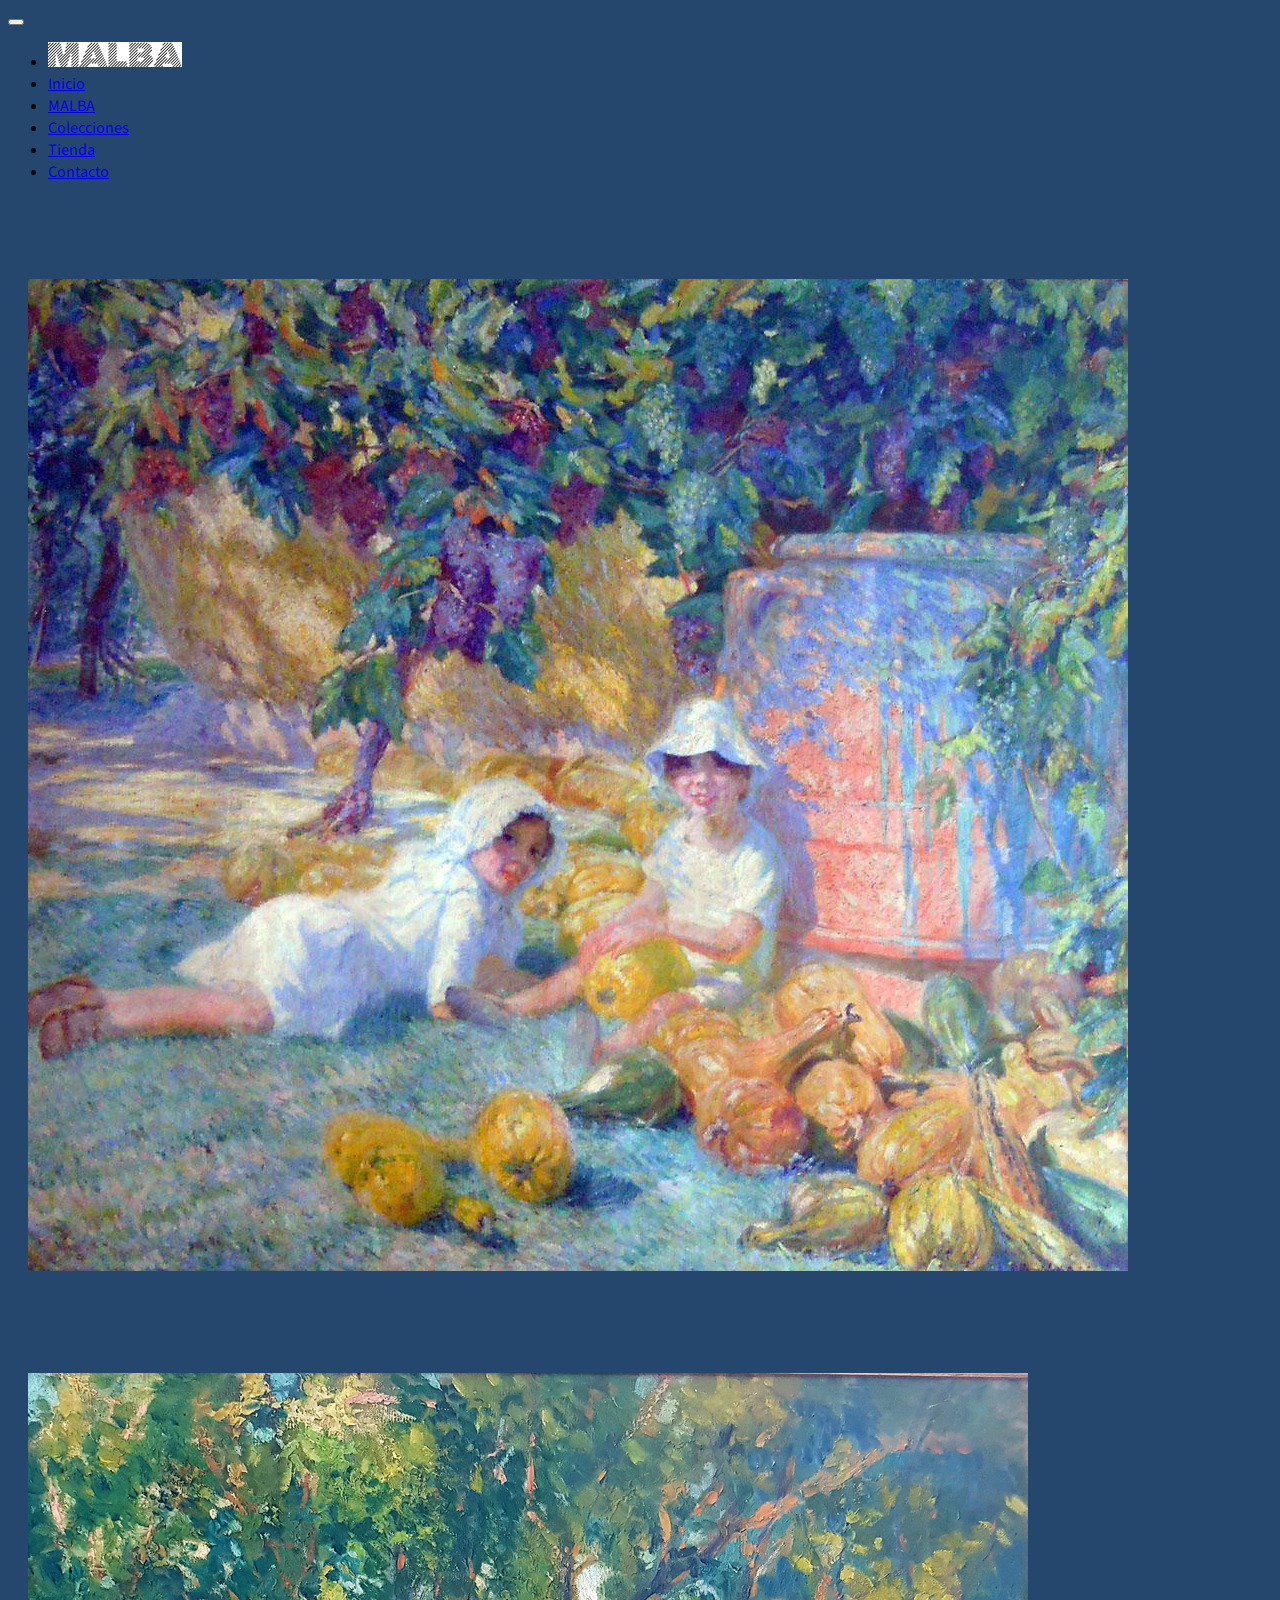
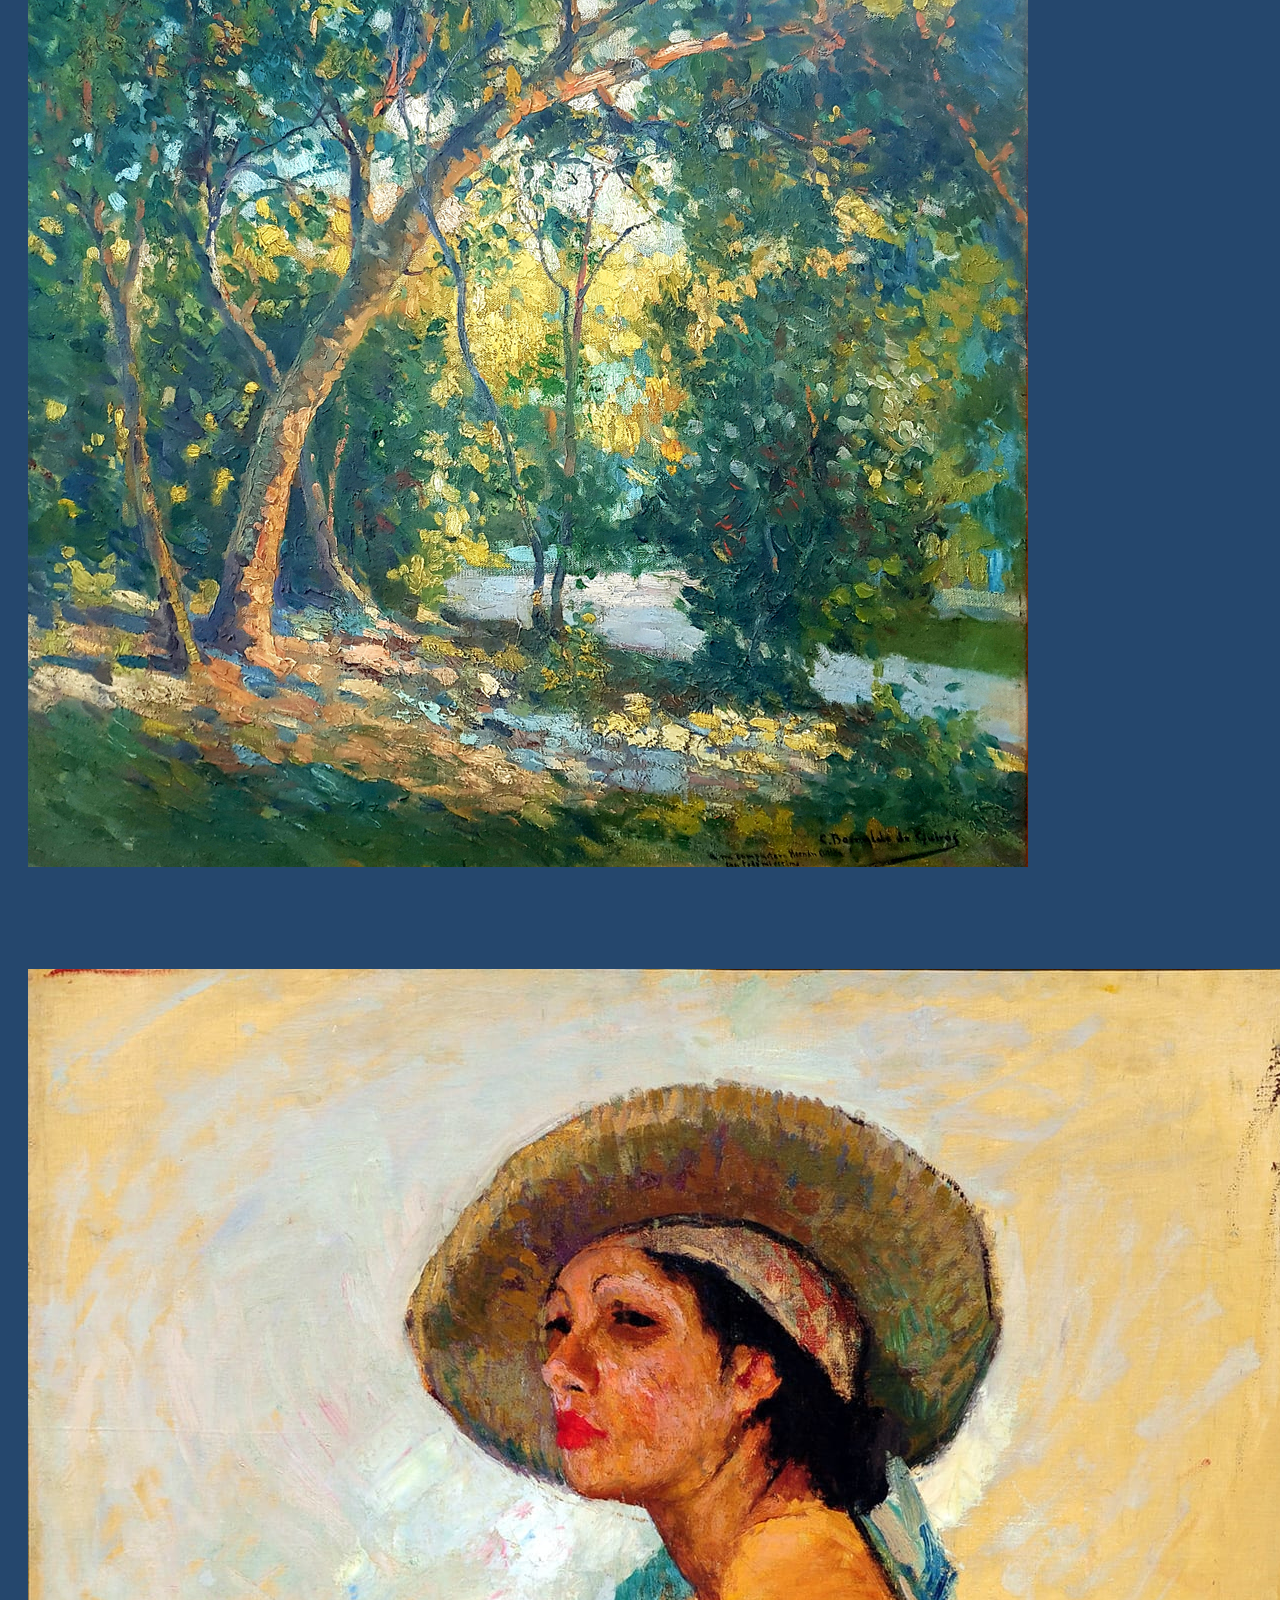
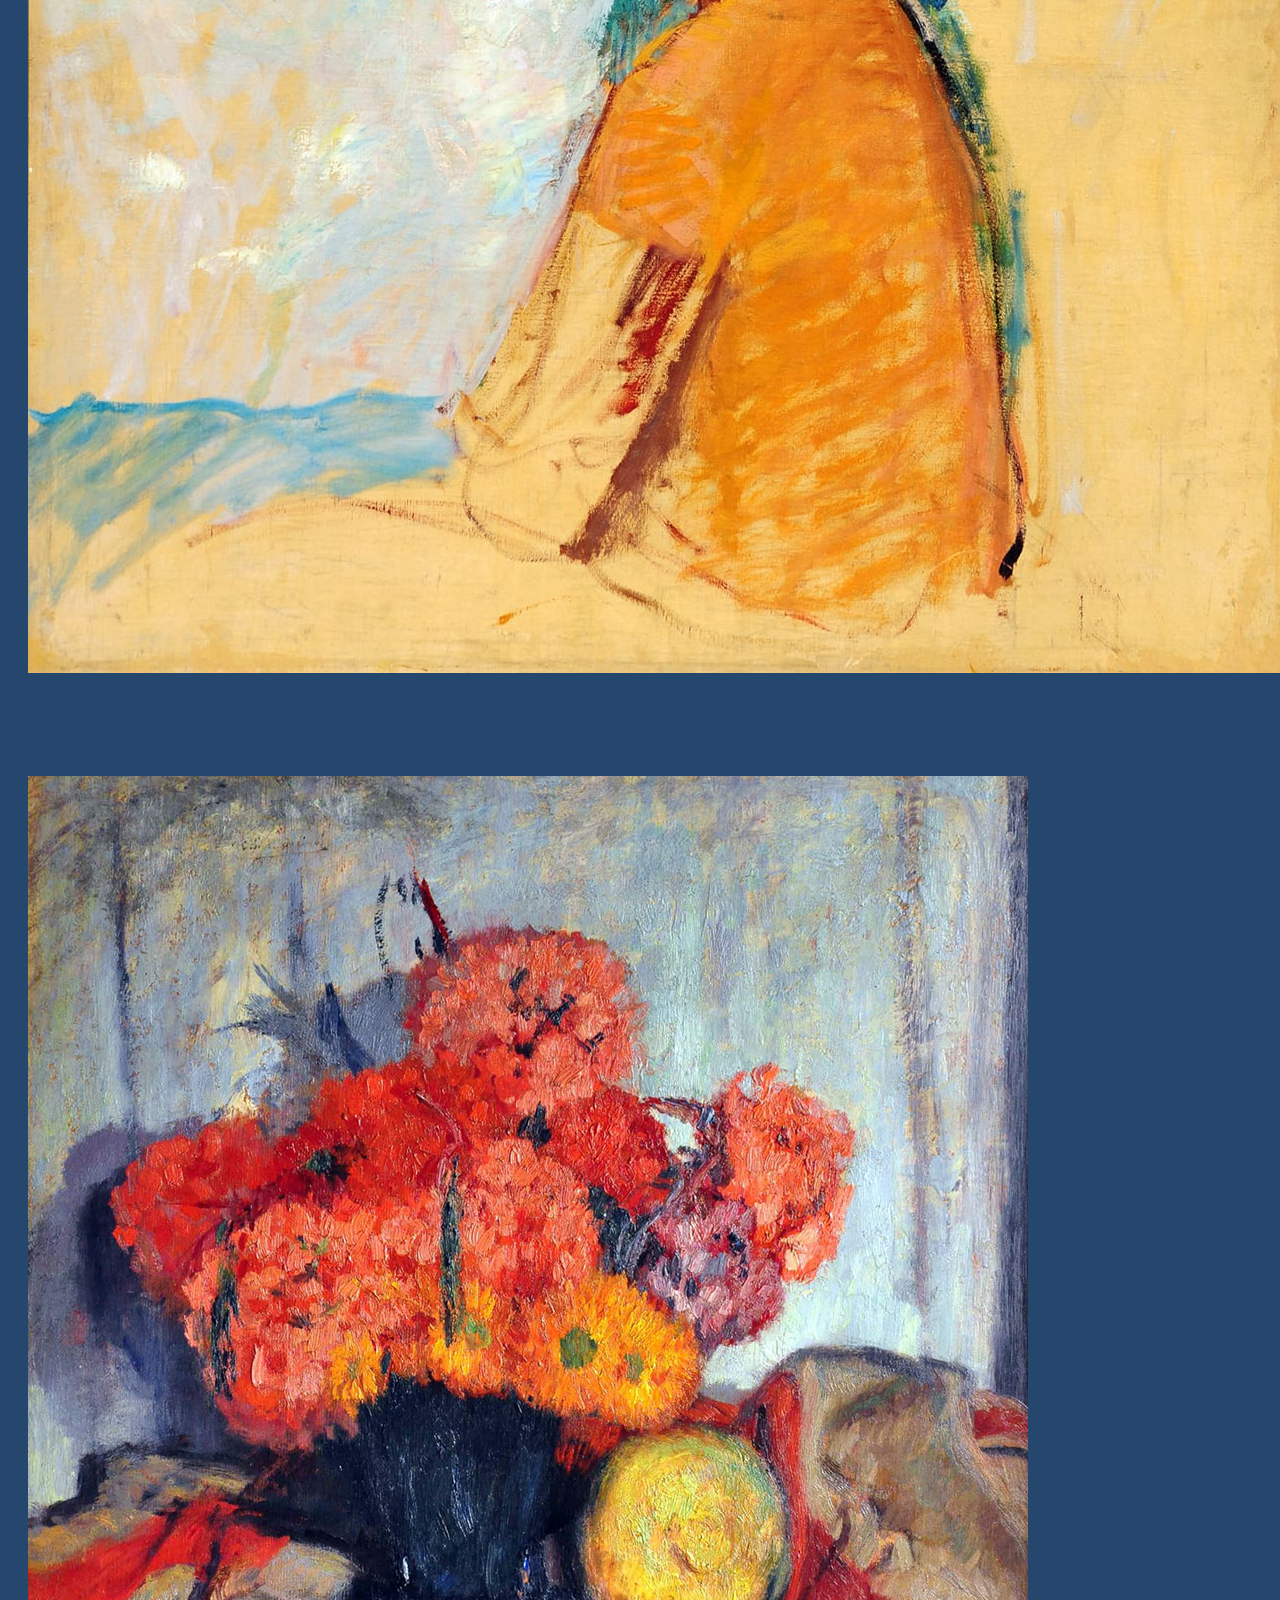
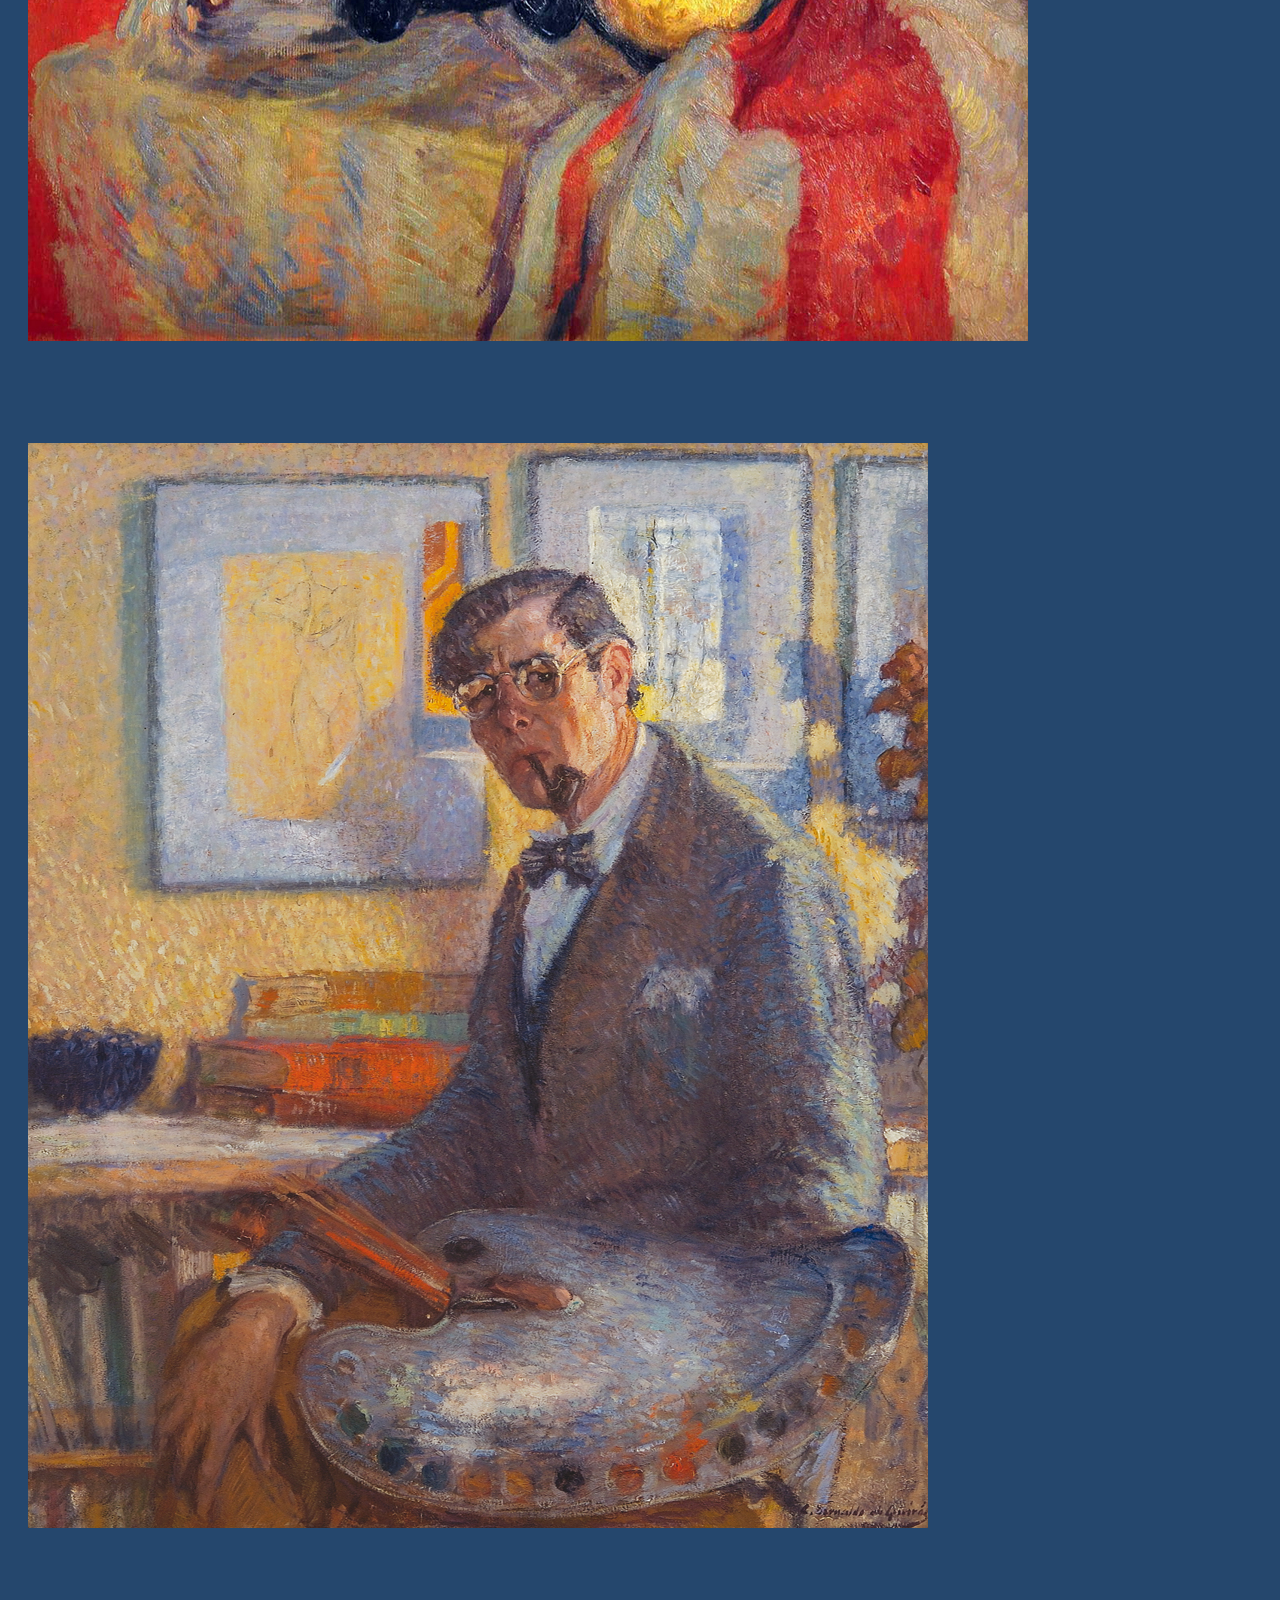
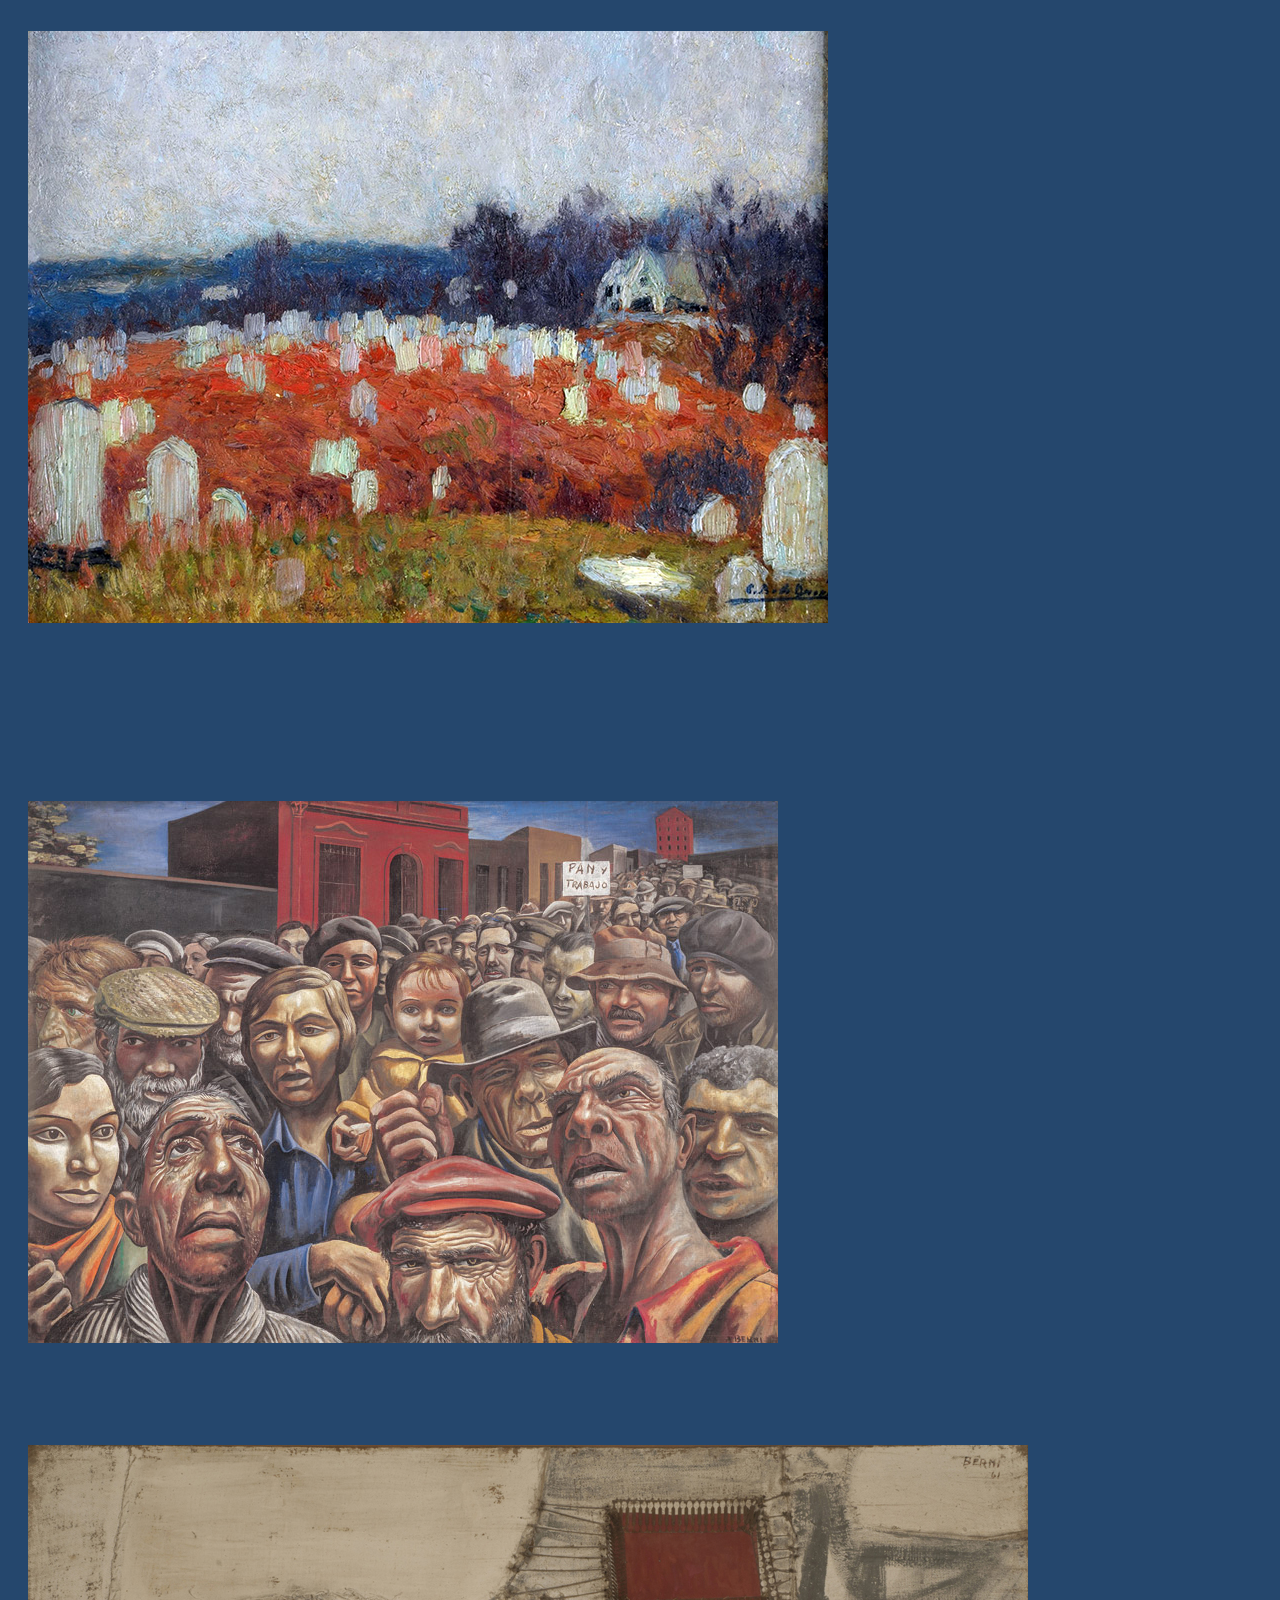
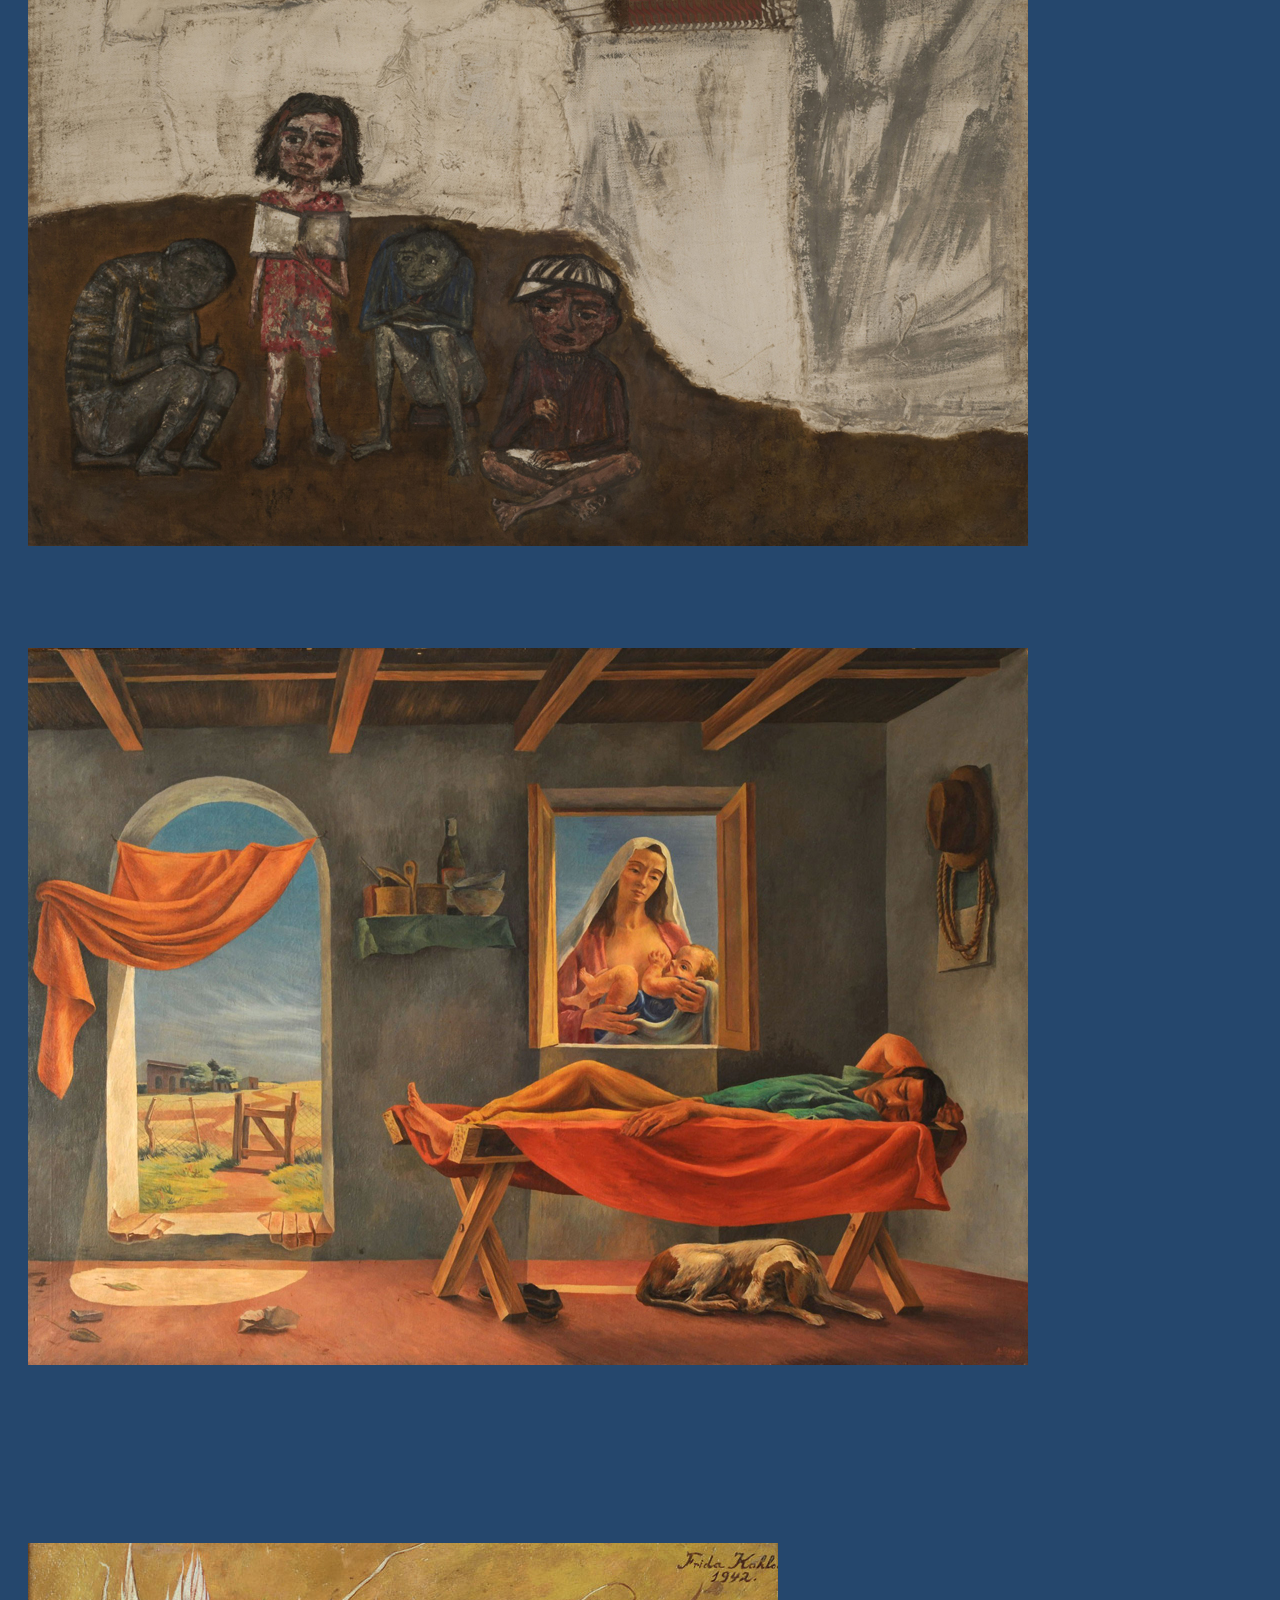
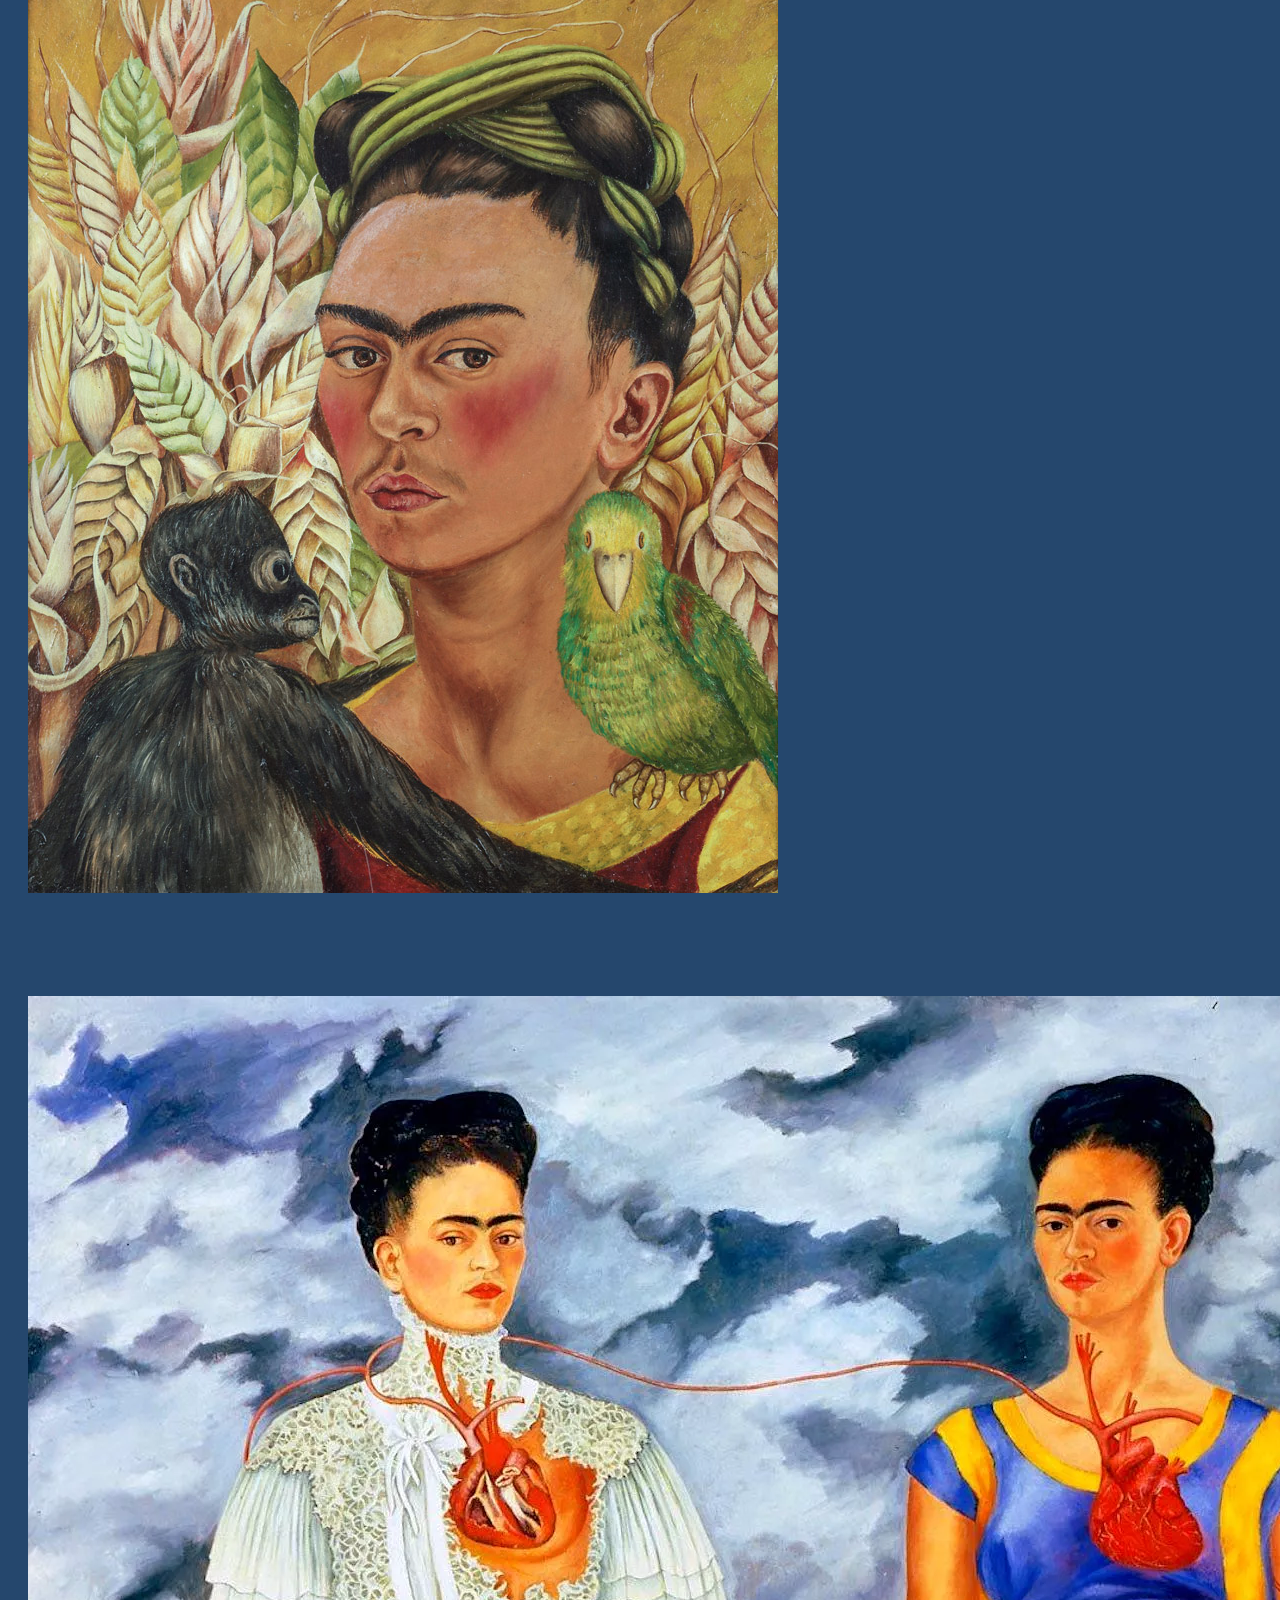
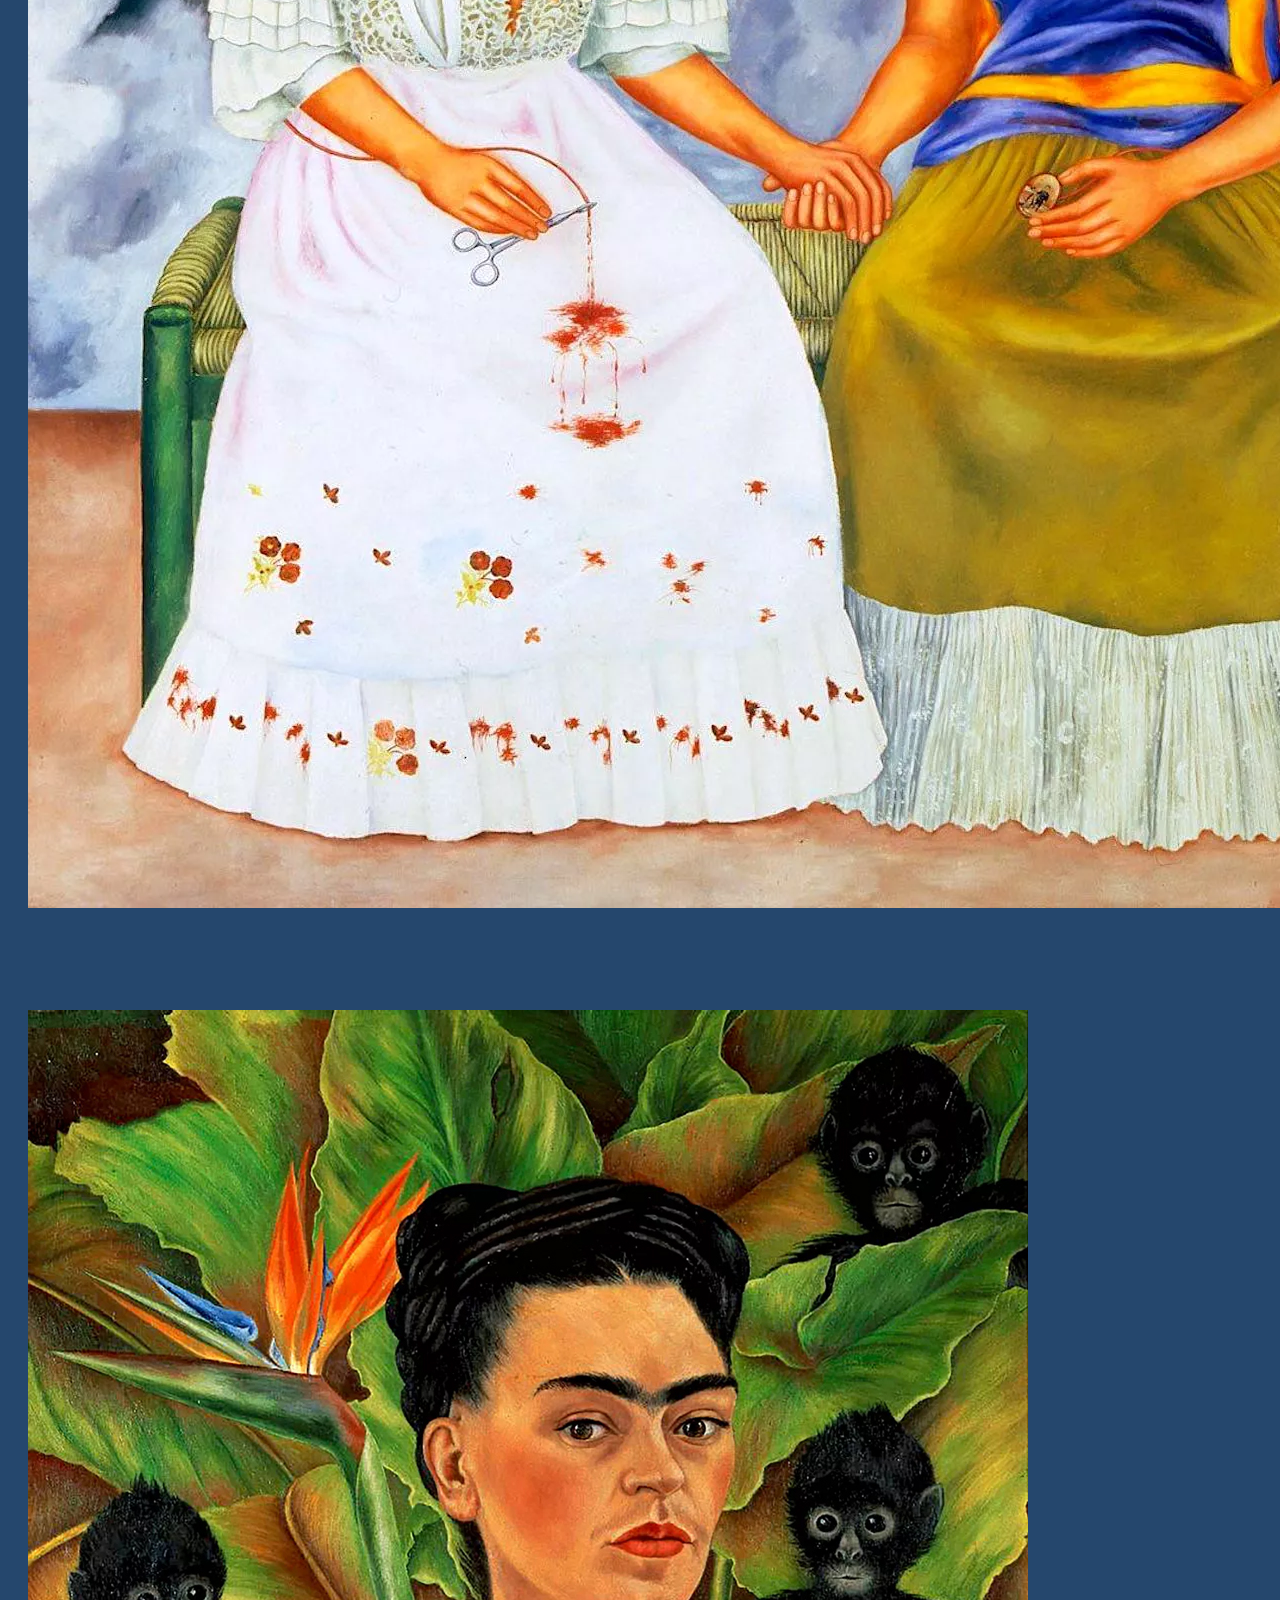
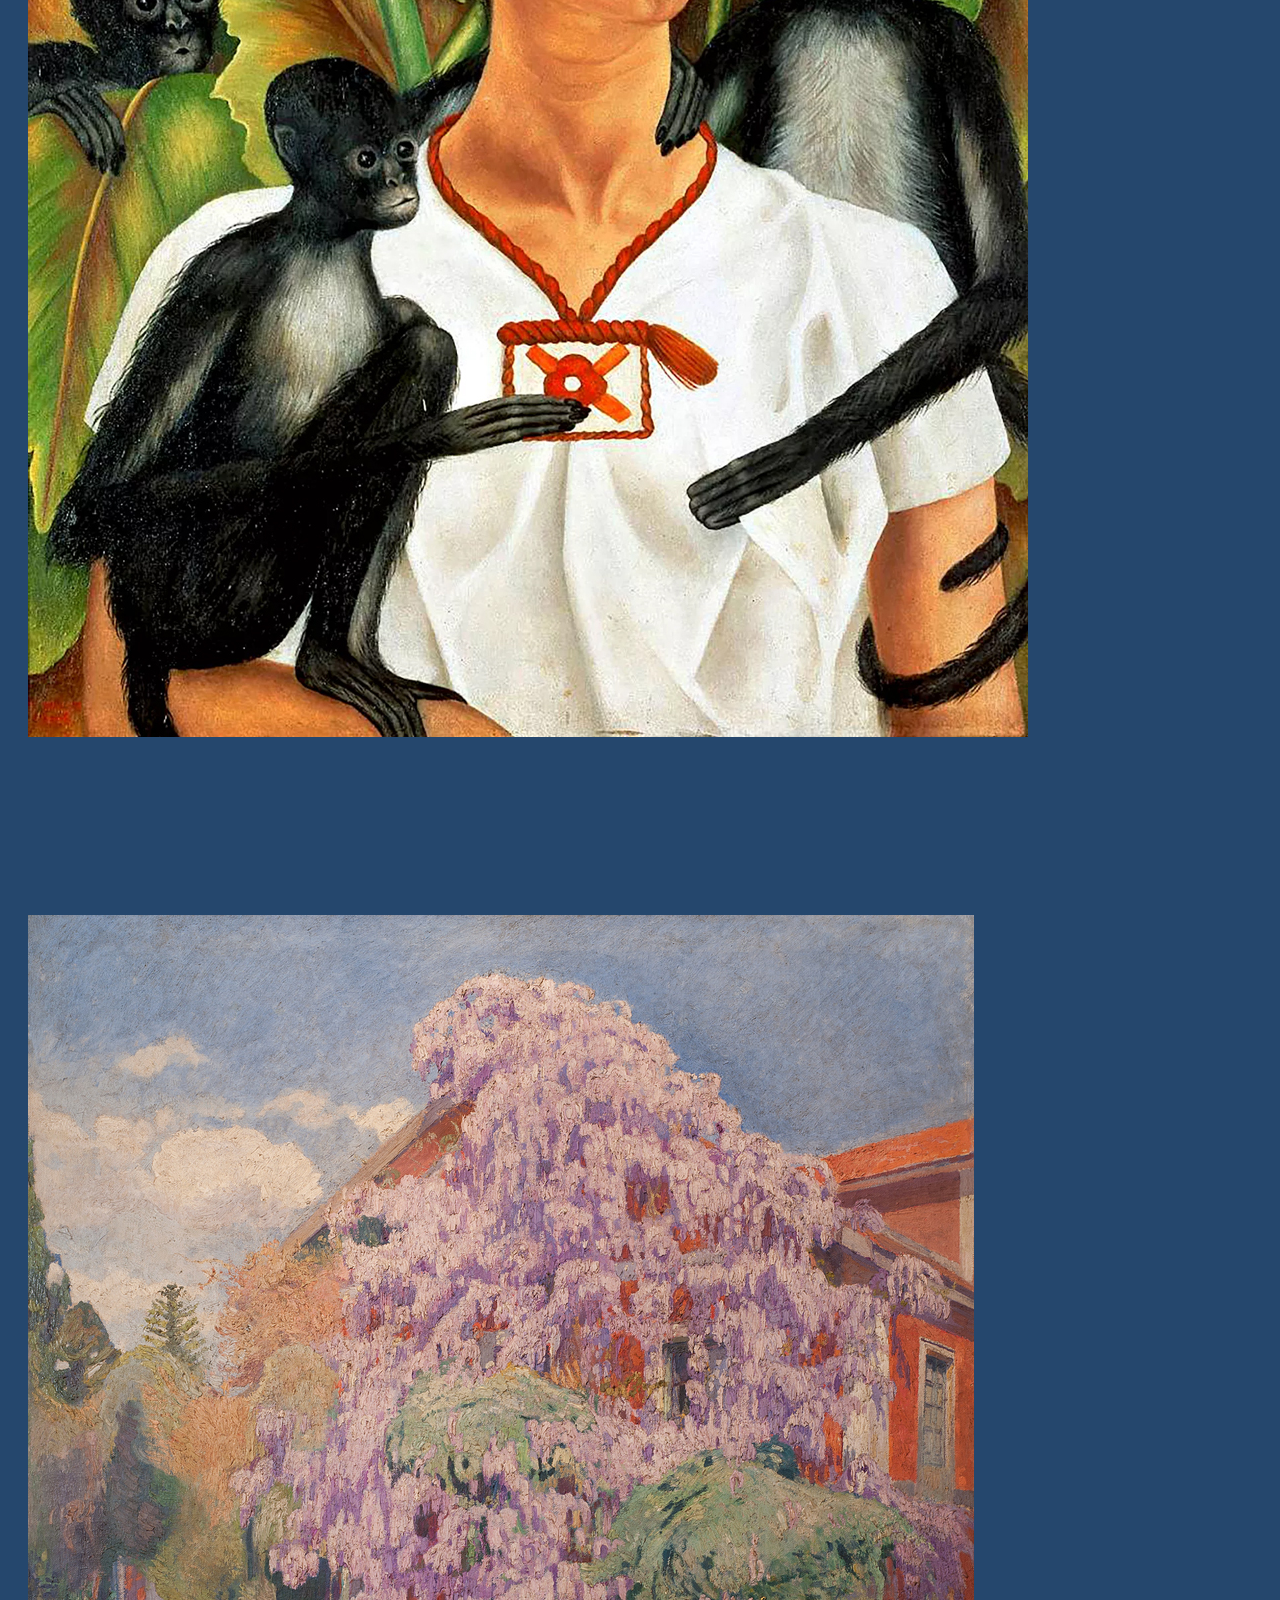
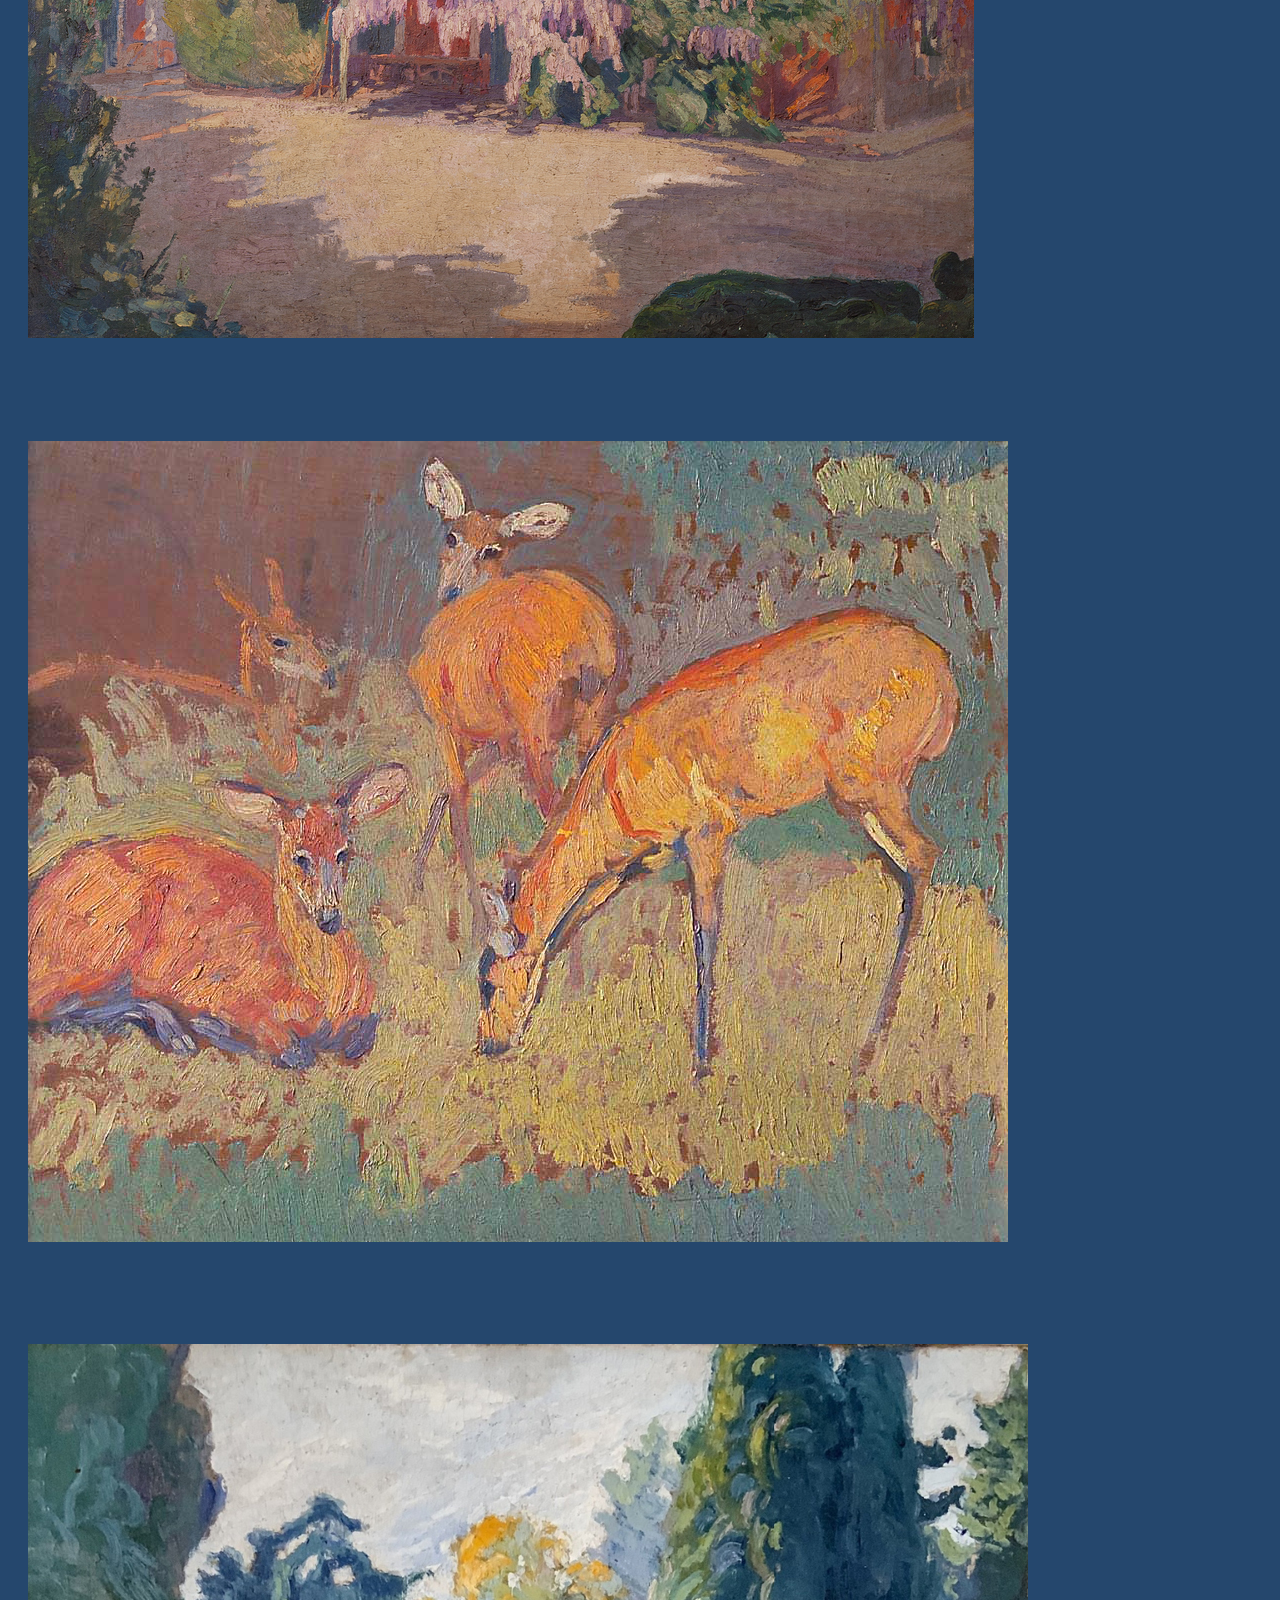
==== commit 3663e6fa: "Update colecciones.html" ====
--- a/colecciones.html
+++ b/colecciones.html
@@ -72,7 +72,7 @@
                 </div>
                 <div class="col-lg-4 col-xl-4 col-md-6 col-10">
                     <div class="card text-bg-dark">
-                        <img src="Img/paisaje---Cesareo-B.jpg" class="card-img" alt="Paisaje">
+                        <img src="Img/Paisaje---Cesareo-B.jpg" class="card-img" alt="Paisaje">
                         <div class="card-img-overlay">
                             <h5 class="card-title">Paisaje</h5>
                             <p class="card-text">Óleo sobre Tela.
@@ -294,4 +294,4 @@
     </script>
 </body>
 
-</html>+</html>
